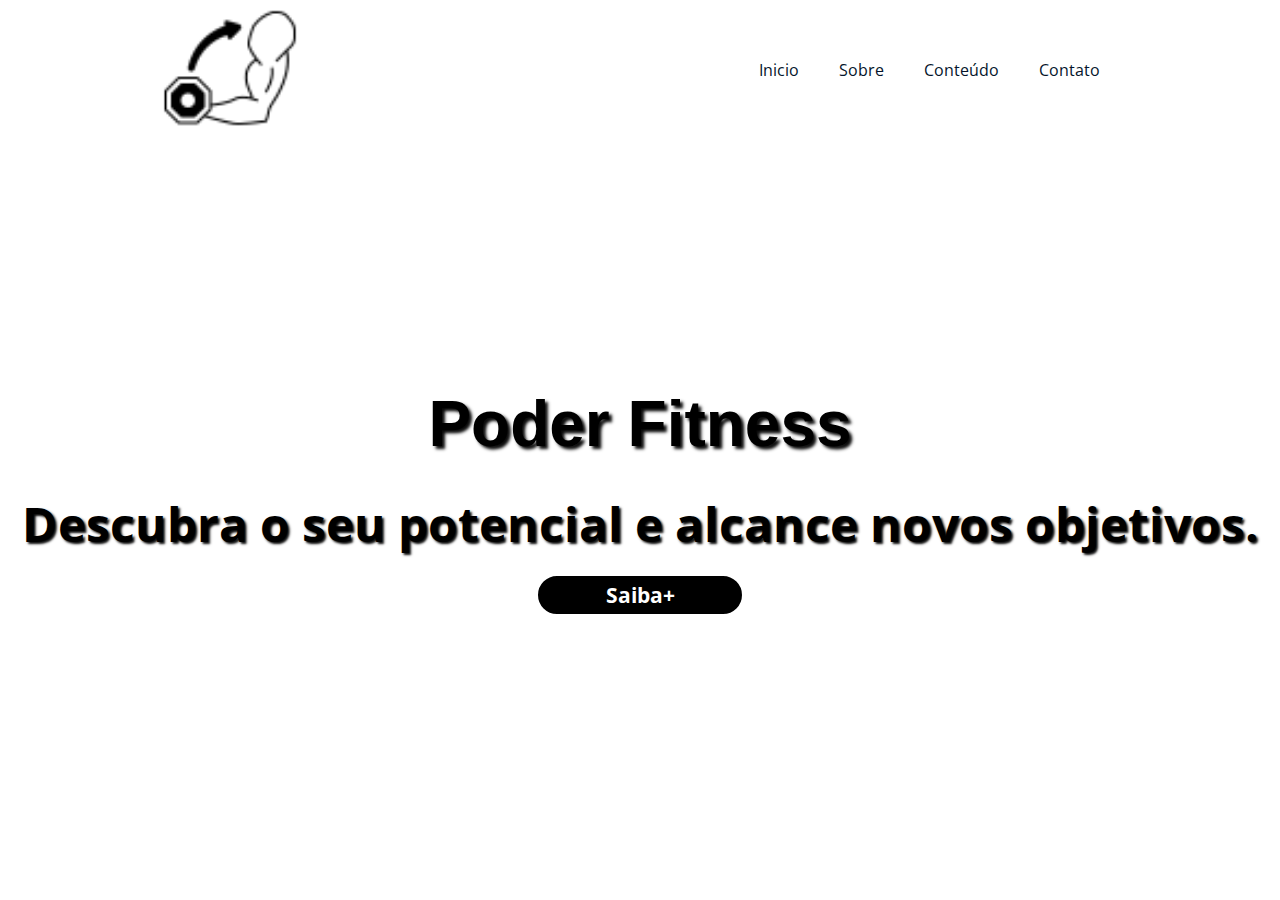
==== index.html @ a8da3cb6 "atividades" ====
<!DOCTYPE html>
<html lang="en">
<head>
    <meta charset="UTF-8">
    <meta name="viewport" content="width=device-width, initial-scale=1.0">
    <title>Conquiste Seus Objetivos: Academia para Todos</title>
    <meta name="description" content="TUtorial de html 5 e css3 criando um site que page moderno e responsivo">
    <link rel="shortcut icon" href="img/favicon.png" type="image/x-icon">
    <link rel="stylesheet" href="style.css">
</head>
<body>
    <!-- Cabeçalho -->
    <header class="container">
        <!-- Logotipo -->
        <div id="logo">
            <img src="img/logo9.png" alt="academia">
        </div>
        <!-- Menu -->
        <nav>
            <input type="checkbox" id="check">
            <label for="check">&#x268c;</label>
            <ul>
                <li><a href="#">Inicio</a></li>
                <li><a href="#">Sobre</a></li>
                <li><a href="#">Conteúdo</a></li>
                <li><a href="#">Contato</a></li>
            </ul>
        </nav>
    </header>

    <!--main-->
    <main>
        <h1>Poder Fitness</h1>
        <h2>Descubra o seu potencial e alcance novos objetivos.</h2>
        <a href="https://github.com/mmendoncamascarenha" class="botao">Saiba+</a>
    </main>
</body>
</html>
---- style.css ----
@charset "UTF-8";

/* Importação de font ( google fonts) */
@import url('https://fonts.googleapis.com/css2?family=Open+Sans:ital,wght@0,300..800;1,300..800&display=swap');

/* variáveis */
:root {
    --azul: #05152b;
    --branco: #fff;
    --bege: #F5DEB3;
    --preto:#000000;


}

/* CSS Reset (compatibilizar com todos navegadores */
* {
    margin: 0;
    padding: 0;
    border: 0;
}

/* Layout */
body {
    font-family: "Open Sans", serif;
    font-size: 1em;
    /* 1em = 100% ( tamanho padrão )*/
}

.container {

    margin: 0 auto;
    /* margem centralizada o bloco*/
    display: flex;
    justify-content: space-between;
    align-items: center;

}
.botao{
    text-decoration: none;
    color: #fff;
    font-size: 1.3em;
    font-weight: 700;
    background-color: #000000;
    width: 200px;
    padding: 3px 0px;
    border: 2px solid #000000;
    border-radius: 25px;
    align-self: center;
    margin-top: 20px;

}

/* Smartphone Portrait >>>>>>>>>>>>>>>>>>>>>>>>>>>>>>>>>>*/
/* Cabeçalho */
header {
    height: 80px;
    /*background-color: #D2B48C;*/
}

#logo img {
    width: 85px;
    height: 85px;
    margin: 0px 0px 0px 10px;
}

#check {
    display: none;
}

/* Efeito de deslizar o menu */
/*Se check estiver "ticado", criar um estilo para ul */
#check:checked~ul {
    right: 0px;
}

label {
    font-size: 3em;
    position: fixed;
    top: 5px;
    right: 15px;
    color: rgba(0, 0, 0, 0.6);
    /*  */
}

nav ul {
    height: 100vh;
    /* 100vh - 100% altura da tela */
    background-color: rgba(245, 245, 220 , 0.8);
    list-style: none;
    /*remover bullets */
    width: 72%;
    position: fixed;
    top: 80px;
    right: -80%;
    transition: all 0.4s;

}

nav ul li {
    padding: 15px 20px 15px 20px;
    border-bottom: 3px solid var(--branco);
    text-align: right;
}

nav ul li a {
    color: #8B4513;
    text-decoration: none;
    /*remover sublinado*/
}

/* Banner */
main {
    height: 80vh; /* ajuste da altura do banner */
    background: url(img/man.jpg);
    background-size: cover;
    background-position:center;
    display: flex;
    flex-direction: column;
    justify-content: center;
    text-align: center;
}
main h1, h2{
    color:#000000;
    text-shadow: #0a0a0a 0.05em 0.05em 0.05em; /* sombra */
}
main h1 {
    font-size: 3em;
    font-family:Verdana, Geneva, Tahoma, sans-serif
}
main h2{
    font-size: 1.5em;
    margin-top: 20px;
}


/*<<<<<<<<<<<<<<<<<<<<<<<<<<<<<<<<<<<<<<<<<<<<<<<<<<<<<<<<*/
/* Smartphone Landscape >>>>>>>>>>>>>>>>>>>>>>>>>>>>>>>>>>*/
@media (min-width: 576px) {

    /* Cabeçalho */
    #logo img {
        margin: 50px 0px 55px 0px;
    }

    .container {
        max-width: 540px;
        background-color: transparent;
    }

    nav ul {
        top: 130px;
        width: 50%;
        right: -50%;
    }
}

/*<<<<<<<<<<<<<<<<<<<<<<<<<<<<<<<<<<<<<<<<<<<<<<<<<<<<<<<<*/
/* Tablet Portrait >>>>>>>>>>>>>>>>>>>>>>>>>>>>>>>>>>>>>>>*/
@media (min-width: 768px) {

    /* cABEÇALHO*/
    .container {
        max-width: 720px;
       /* background-color: #D2B48C; */
    }

    header {
        height: 130px;
    }

    #logo img {
        width: 140px;
        height: 140px;
        margin: 0px 0px;
    }

    nav ul {
        top: 130px;
        width: 50%;
        right: -50%;
    }
/*Banner*/

main h1 {
    font-size: 4.0em;
}

main h2{
    font-size: 3.0em;
    margin-top: 30px;
}

}
/*<<<<<<<<<<<<<<<<<<<<<<<<<<<<<<<<<<<<<<<<<<<<<<<<<<<<<<<<*/
/* Tablet Landscape >>>>>>>>>>>>>>>>>>>>>>>>>>>>>>>>>>>>>>*/
@media (min-width: 992px) {

    /* cabeçalho */
    .container {
        max-width: 960px;
        /*background-color: #D2B48C;*/
    }

    #logo img {
        width: 140px;
        height: 140px;
    }

    nav ul {
        top: 130px;
        width: 50%;
        right: -50%;
    }
}

/*<<<<<<<<<<<<<<<<<<<<<<<<<<<<<<<<<<<<<<<<<<<<<<<<<<<<<<<<*/
/* PCs / Notebooks >>>>>>>>>>>>>>>>>>>>>>>>>>>>>>>>>>>>>>>*/
@media (min-width: 1200px) {
    .container {
        max-width: 1240;
        /*background-color: #f50505;*/
    }

    /* Cabeçalho */
    header {
        height: 140px;
    }

    #logo img {
        width: 140px;
        height: 140px;
        margin: 0px 0px;
    }

    /* Tranformação do menu */
    label {
        display: none;
    }

    nav ul {
        width: 100%;
        height: auto;
        position: static;
        background-color: transparent;
        /*remover a cor do background */
    }

    nav ul li {
        float: left;
        border: 0;
    }

    nav ul li a {
        color: var(--azul);
    }

    nav ul li a:hover {
        color: #000000;
    }

}


/*<<<<<<<<<<<<<<<<<<<<<<<<<<<<<<<<<<<<<<<<<<<<<<<<<<<<<<<<*/
/* Telas FullHd / 4k / smarTv >>>>>>>>>>>>>>>>>>>>>>>>>>>>*/
@media (min-width: 1400px) {
    .container {
        max-width: 1360;
        /*background-color:#D2B48C;*/
    }

    #logo img {
        width: 160px;
        height: 140px;
    }
}

/*<<<<<<<<<<<<<<<<<<<<<<<<<<<<<<<<<<<<<<<<<<<<<<<<<<<<<<<<*/
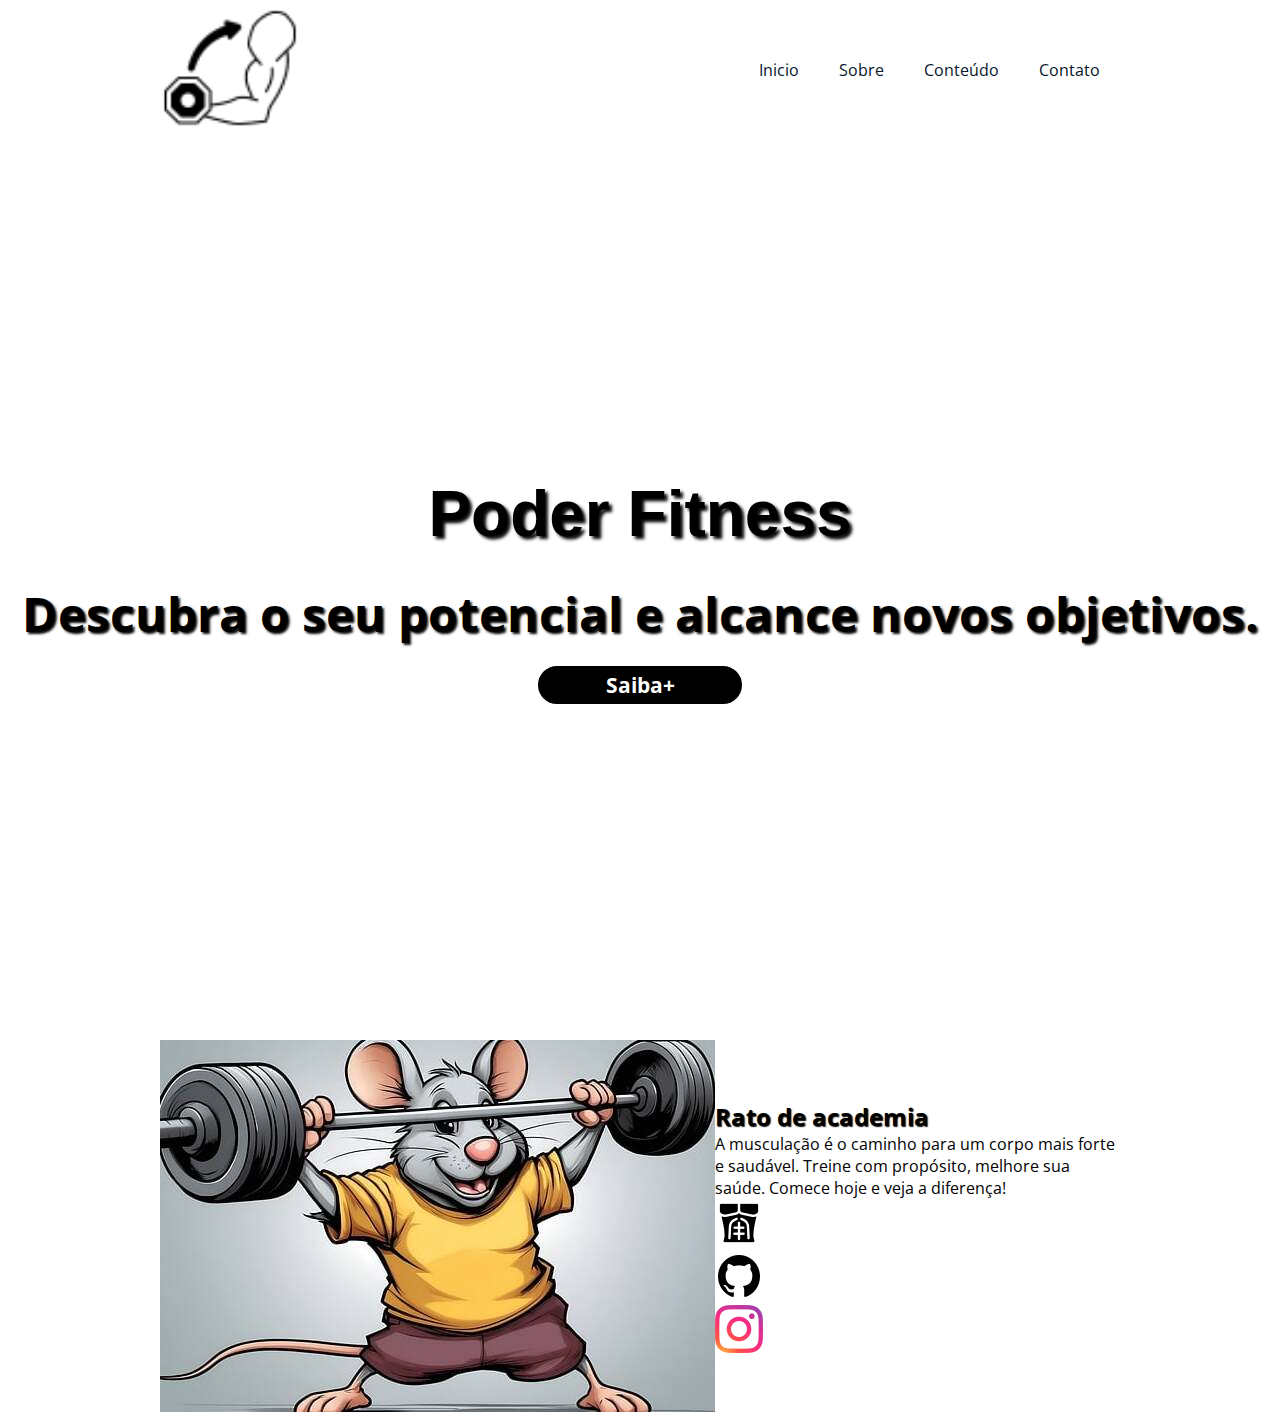
==== commit fefc1a38: "atividades do heading" ====
--- a/index.html
+++ b/index.html
@@ -1,13 +1,15 @@
 <!DOCTYPE html>
 <html lang="en">
+
 <head>
     <meta charset="UTF-8">
     <meta name="viewport" content="width=device-width, initial-scale=1.0">
     <title>Conquiste Seus Objetivos: Academia para Todos</title>
     <meta name="description" content="TUtorial de html 5 e css3 criando um site que page moderno e responsivo">
-    <link rel="shortcut icon" href="img/favicon.png" type="image/x-icon">
+    <link rel="shortcut icon" href="img/anilha.png" type="image/x-icon">
     <link rel="stylesheet" href="style.css">
 </head>
+
 <body>
     <!-- Cabeçalho -->
     <header class="container">
@@ -34,5 +36,34 @@
         <h2>Descubra o seu potencial e alcance novos objetivos.</h2>
         <a href="https://github.com/mmendoncamascarenha" class="botao">Saiba+</a>
     </main>
+
+    <!-- Seção de destaque -->
+    <section id="destaque">
+        <div class="container">
+            <!-- Imagem de destaque-->
+            <div class="ImagemDestaque">
+                <img src="img/mouseofgym2.jpg" alt="Rato de academia">
+
+            </div>
+
+            <!--Texto de Destaque -->
+            <div class="textoDestaque">
+                <h2>Rato de academia</h2>
+                <p>A musculação é o caminho para um corpo mais forte e saudável. Treine com propósito, melhore sua saúde. Comece hoje e veja a diferença!</p>
+                <div class="topicos">
+                    <img src="img/logoabdoman.png" alt="treine para ter tanquinho">
+                </div>
+                <div class="topicos">
+                    <img src="img/githublogo.png" alt="github">
+                </div>
+                <div class="topicos">
+                    <img src="img/instalogo.png" alt="Instragado">
+                </div>
+
+            </div>
+
+        </div>
+    </section>
 </body>
+
 </html>--- a/style.css
+++ b/style.css
@@ -8,7 +8,7 @@
     --azul: #05152b;
     --branco: #fff;
     --bege: #F5DEB3;
-    --preto:#000000;
+    --preto: #000000;
 
 
 }
@@ -20,7 +20,7 @@
     border: 0;
 }
 
-/* Layout */
+/************************************************* Layout******************************************/
 body {
     font-family: "Open Sans", serif;
     font-size: 1em;
@@ -36,7 +36,8 @@
     align-items: center;
 
 }
-.botao{
+
+.botao {
     text-decoration: none;
     color: #fff;
     font-size: 1.3em;
@@ -51,8 +52,15 @@
 
 }
 
-/* Smartphone Portrait >>>>>>>>>>>>>>>>>>>>>>>>>>>>>>>>>>*/
-/* Cabeçalho */
+/********************************************fim layout >>>>>>>>>>>>>>>>>>>>>>>>>>>>>>>>>>>>>>>>>>>>>>>>>>>>>>>>*/
+
+
+
+/************************************************ Smartphone Portrait >>>>>>>>>>>>>>>>>>>>>>>>>>>>>>>>>>>>>>>>>>>>*/
+
+
+
+/******************************************************* Cabeçalho *****************************************/
 header {
     height: 80px;
     /*background-color: #D2B48C;*/
@@ -61,7 +69,7 @@
 #logo img {
     width: 85px;
     height: 85px;
-    margin: 0px 0px 0px 10px;
+    margin: 10px 0px 0px 10px;
 }
 
 #check {
@@ -86,7 +94,7 @@
 nav ul {
     height: 100vh;
     /* 100vh - 100% altura da tela */
-    background-color: rgba(245, 245, 220 , 0.8);
+    background-color: rgba(0, 0, 0, 0.8);
     list-style: none;
     /*remover bullets */
     width: 72%;
@@ -104,48 +112,86 @@
 }
 
 nav ul li a {
-    color: #8B4513;
+    color: #fff;
     text-decoration: none;
     /*remover sublinado*/
 }
 
-/* Banner */
+/************************************************** Banner ***************************************************/
 main {
-    height: 80vh; /* ajuste da altura do banner */
-    background: url(img/man.jpg);
+    height: 100vh;
+    /* ajuste da altura do banner */
+    background: url(img/mano.jpg);
     background-size: cover;
-    background-position:center;
+    background-position: center;
     display: flex;
     flex-direction: column;
     justify-content: center;
     text-align: center;
 }
-main h1, h2{
-    color:#000000;
-    text-shadow: #0a0a0a 0.05em 0.05em 0.05em; /* sombra */
-}
+
+main h1,
+h2 {
+    color: #000000;
+    text-shadow: #0a0a0a 0.05em 0.05em 0.05em;
+    /* sombra */
+}
+
 main h1 {
     font-size: 3em;
-    font-family:Verdana, Geneva, Tahoma, sans-serif
-}
-main h2{
-    font-size: 1.5em;
+    font-family: Verdana, Geneva, Tahoma, sans-serif
+}
+
+main h2 {
+    font-size: 2em;
     margin-top: 20px;
 }
 
 
-/*<<<<<<<<<<<<<<<<<<<<<<<<<<<<<<<<<<<<<<<<<<<<<<<<<<<<<<<<*/
-/* Smartphone Landscape >>>>>>>>>>>>>>>>>>>>>>>>>>>>>>>>>>*/
+/*>>>>>>>>>>>>>>>>>>>>>>>>>> 
+>>>>>>>>>>>>>>>>>>>>>>>>Fim do Portrait<<<<<<<<<<<<<<<<<<<<<<<<<<<<<<<<<<<*/
+
+
+
+/************************************************* Smartphone Landscape ***********************************/
 @media (min-width: 576px) {
-
+    .container {
+        max-width: 650px;
+        background-color: transparent;
+    }
     /* Cabeçalho */
     #logo img {
-        margin: 50px 0px 55px 0px;
-    }
-
-    .container {
-        max-width: 540px;
-        background-color: transparent;
+        margin: 70px 170px 55px 0px;
+    }
+
+    nav ul {
+        top: 80px;
+        width: 40%;
+        right: -50%;
+    }
+}
+
+/*************************************************Fim Landscape******************************************/
+
+
+
+/****************************************** Tablet Portrait **********************************************/
+@media (min-width: 768px) {
+
+    /* CABEÇALHO*/
+    .container {
+        max-width: 720px;
+        /* background-color: #D2B48C; */
+    }
+
+    header {
+        height: 130px;
+    }
+
+    #logo img {
+        width: 140px;
+        height: 140px;
+        margin: 0px 0px;
     }
 
     nav ul {
@@ -153,26 +199,35 @@
         width: 50%;
         right: -50%;
     }
-}
-
-/*<<<<<<<<<<<<<<<<<<<<<<<<<<<<<<<<<<<<<<<<<<<<<<<<<<<<<<<<*/
-/* Tablet Portrait >>>>>>>>>>>>>>>>>>>>>>>>>>>>>>>>>>>>>>>*/
-@media (min-width: 768px) {
-
-    /* cABEÇALHO*/
-    .container {
-        max-width: 720px;
-       /* background-color: #D2B48C; */
-    }
-
-    header {
-        height: 130px;
+
+    /**************************************************Banner*****************************************************/
+
+    main h1 {
+        font-size: 4.0em;
+    }
+
+    main h2 {
+        font-size: 3.0em;
+        margin-top: 30px;
+    }
+
+}
+
+/********************************************Fim do tablet portrait*************************************************/
+
+
+/********************************************** Tablet Landscape ********************************************/
+@media (min-width: 992px) {
+
+    /* cabeçalho */
+    .container {
+        max-width: 960px;
+        /*background-color: #D2B48C;*/
     }
 
     #logo img {
         width: 140px;
         height: 140px;
-        margin: 0px 0px;
     }
 
     nav ul {
@@ -180,46 +235,17 @@
         width: 50%;
         right: -50%;
     }
-/*Banner*/
-
-main h1 {
-    font-size: 4.0em;
-}
-
-main h2{
-    font-size: 3.0em;
-    margin-top: 30px;
-}
-
-}
-/*<<<<<<<<<<<<<<<<<<<<<<<<<<<<<<<<<<<<<<<<<<<<<<<<<<<<<<<<*/
-/* Tablet Landscape >>>>>>>>>>>>>>>>>>>>>>>>>>>>>>>>>>>>>>*/
-@media (min-width: 992px) {
-
-    /* cabeçalho */
-    .container {
-        max-width: 960px;
-        /*background-color: #D2B48C;*/
-    }
-
-    #logo img {
-        width: 140px;
-        height: 140px;
-    }
-
-    nav ul {
-        top: 130px;
-        width: 50%;
-        right: -50%;
-    }
-}
-
-/*<<<<<<<<<<<<<<<<<<<<<<<<<<<<<<<<<<<<<<<<<<<<<<<<<<<<<<<<*/
-/* PCs / Notebooks >>>>>>>>>>>>>>>>>>>>>>>>>>>>>>>>>>>>>>>*/
+}
+
+/*********************************************Fim do tablet landscape*****************************************/
+
+
+
+/*<<<<<<<<<<<<<<<<<<<<<<<<<<<<<<<<<<<<<<<<<<<<<<<< PCs / Notebooks >>>>>>>>>>>>>>>>>>>>>>>>>>>>>>>>>>>>>>>*/
 @media (min-width: 1200px) {
     .container {
         max-width: 1240;
-        /*background-color: #f50505;*/
+        /*background-color: #f50505; cor do cabeçalho do computador*/
     }
 
     /* Cabeçalho */
@@ -262,8 +288,11 @@
 }
 
 
-/*<<<<<<<<<<<<<<<<<<<<<<<<<<<<<<<<<<<<<<<<<<<<<<<<<<<<<<<<*/
-/* Telas FullHd / 4k / smarTv >>>>>>>>>>>>>>>>>>>>>>>>>>>>*/
+/************************************************Fim do PCs/ Notebook******************************************/
+
+
+
+/********************************************* Telas FullHd / 4k / smarTv ************************************/
 @media (min-width: 1400px) {
     .container {
         max-width: 1360;
@@ -276,4 +305,4 @@
     }
 }
 
-/*<<<<<<<<<<<<<<<<<<<<<<<<<<<<<<<<<<<<<<<<<<<<<<<<<<<<<<<<*/+/***********************************************Fim das telas fullhd******************************************/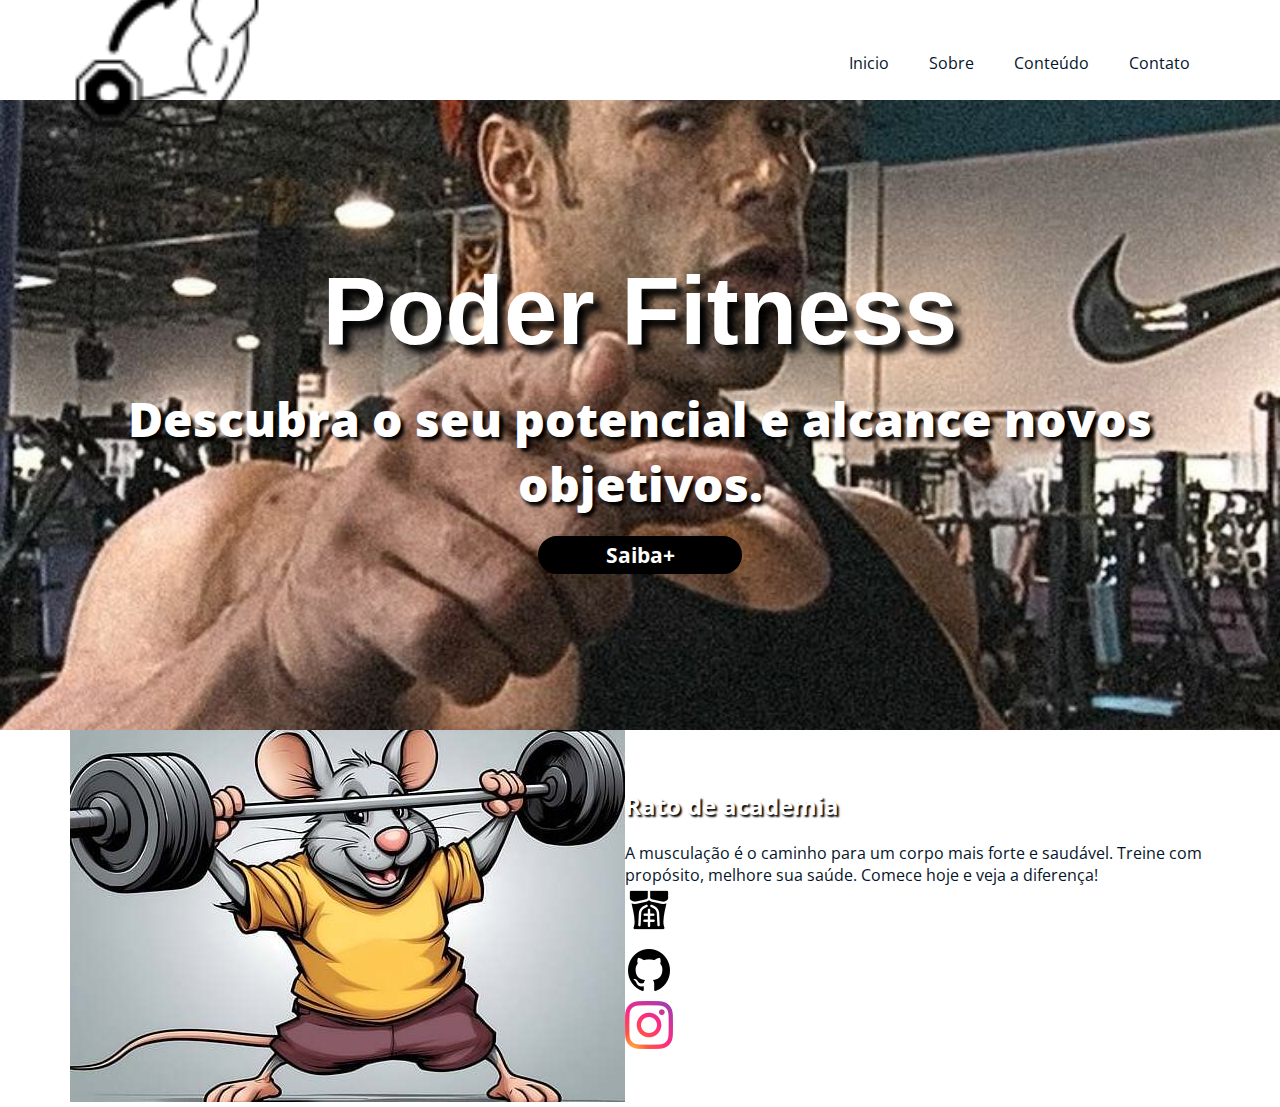
==== commit 865bb977: "atividades do site" ====
--- a/index.html
+++ b/index.html
@@ -38,19 +38,19 @@
     </main>
 
     <!-- Seção de destaque -->
-    <section id="destaque">
+    <section id="Destaque">
         <div class="container">
             <!-- Imagem de destaque-->
-            <div class="ImagemDestaque">
+            <div id="ImagemDestaque">
                 <img src="img/mouseofgym2.jpg" alt="Rato de academia">
-
+                
             </div>
 
             <!--Texto de Destaque -->
-            <div class="textoDestaque">
+            <div id="textoDestaque">
                 <h2>Rato de academia</h2>
                 <p>A musculação é o caminho para um corpo mais forte e saudável. Treine com propósito, melhore sua saúde. Comece hoje e veja a diferença!</p>
-                <div class="topicos">
+                <div id="topicos">
                     <img src="img/logoabdoman.png" alt="treine para ter tanquinho">
                 </div>
                 <div class="topicos">
--- a/style.css
+++ b/style.css
@@ -25,6 +25,7 @@
     font-family: "Open Sans", serif;
     font-size: 1em;
     /* 1em = 100% ( tamanho padrão )*/
+    background-color: var(--background);
 }
 
 .container {
@@ -63,13 +64,13 @@
 /******************************************************* Cabeçalho *****************************************/
 header {
     height: 80px;
-    /*background-color: #D2B48C;*/
+    /*background-color: 	#D2B48C;*/
 }
 
 #logo img {
     width: 85px;
     height: 85px;
-    margin: 10px 0px 0px 10px;
+    
 }
 
 #check {
@@ -79,7 +80,7 @@
 /* Efeito de deslizar o menu */
 /*Se check estiver "ticado", criar um estilo para ul */
 #check:checked~ul {
-    right: 0px;
+    right: 0;
 }
 
 label {
@@ -87,20 +88,21 @@
     position: fixed;
     top: 5px;
     right: 15px;
-    color: rgba(0, 0, 0, 0.6);
+    color: rgba(0, 0, 0, 0.8);
     /*  */
 }
 
 nav ul {
-    height: 100vh;
+    list-style: none;
     /* 100vh - 100% altura da tela */
     background-color: rgba(0, 0, 0, 0.8);
-    list-style: none;
+     height: 100vh;
     /*remover bullets */
-    width: 72%;
+
     position: fixed;
     top: 80px;
     right: -80%;
+    width: 72%;
     transition: all 0.4s;
 
 }
@@ -121,7 +123,7 @@
 main {
     height: 100vh;
     /* ajuste da altura do banner */
-    background: url(img/mano.jpg);
+    background: url(img/semcoroa.jpg);
     background-size: cover;
     background-position: center;
     display: flex;
@@ -130,146 +132,195 @@
     text-align: center;
 }
 
-main h1,
-h2 {
-    color: #000000;
-    text-shadow: #0a0a0a 0.05em 0.05em 0.05em;
+main h1,h2 {
+    text-shadow: #000 0.08em 0.08em 0.08em;
     /* sombra */
 }
 
 main h1 {
+    color: var(--branco);
+    font-family: Verdana, Geneva, Tahoma, sans-serif;
     font-size: 3em;
-    font-family: Verdana, Geneva, Tahoma, sans-serif
+
 }
 
 main h2 {
+    color: var(--branco);
     font-size: 2em;
     margin-top: 20px;
-}
-
-
-/*>>>>>>>>>>>>>>>>>>>>>>>>>> 
->>>>>>>>>>>>>>>>>>>>>>>>Fim do Portrait<<<<<<<<<<<<<<<<<<<<<<<<<<<<<<<<<<<*/
-
-
-
-/************************************************* Smartphone Landscape ***********************************/
+    font-weight: 800;
+}
+
+
+/*>>>>>>>>>>>>>>>>>>>>>>>>>> >>>>>>>>>>>>>>>>>>>>>>>>Fim do Portrait<<<<<<<<<<<<<<<<<<<<<<<<<<<<<<<<<<<*/
+/********************************************destaque***********************************************/
+/**********************destaque***********************************************************/
+#destaque {
+    background: url(img/back1.jpg);
+    background: size;
+    background-position: center;
+    /*espaçamento interno para nao encostar na borda da tela do dispositivo*/
+    padding: 50px 15px;
+}
+/* Atenção Organizado o container após o destaque o estilo é aplicado apenas ao container da seção de destaque */
+#destaque .container{
+    flex-direction: column;
+    align-items: center;
+}
+/*#imagemDestaque{
+    display: none;
+}*/
+#imagemDestaque img{
+    width: 200px;
+    height: 200px;
+    /*arrendondar uma imagem quadrada */
+    border-radius: 50%;
+}
+#textoDestaque{
+    color: var(--branco);
+}
+#textoDestaque h2{
+    margin-bottom:20px ;
+}
+/* Atenção !!! detalhe do sinal ">" é referente ao elemento imediato*/
+#textoDestaque>p{
+    color: var(--azul);
+} 
+.topicos{
+    display: flex;
+    align-items: center;
+    margin-top: 7px;
+}
+
+.topicos img{
+    margin-right: 5px;
+}
+
+.topicos p{
+    font-weight: 600;
+}
+
+/* Smartphone Landscape >>>>>>>>>>>>>>>>>>>>>>>>>>>>*/
 @media (min-width: 576px) {
-    .container {
-        max-width: 650px;
-        background-color: transparent;
-    }
-    /* Cabeçalho */
+
+    /****** Layout ******/
+    .container {
+        max-width: 540px;
+        /* background-color: #ffff00;*/
+    }
+
+    /****** Cabeçalho ******/
+    nav ul {
+        right: -25%;
+        width: 25%;
+    }
+
+    /****** Banner ******/
+    main {
+        height: 100vh;
+    }
+
+    main h1 {
+        font-size: 3em;
+    }
+}
+
+    /******************destaque*************************************************************/
+    #destaque .container{
+        flex-direction: row;
+    }
+    #imagemDestaque{
+        margin-right: 50px;
+    }
+    #imagemDestaque img{
+        width: 256px;
+        height: 256px;
+    }
+
+
+/* Fim | Smartphone Landscape >>>>>>>>>>>>>>>>>>>>>>*/
+
+
+/* Tablet Portrait >>>>>>>>>>>>>>>>>>>>>>>>>>>>>>>>>*/
+@media (min-width: 768px) {
+
+    /******* Layout ******/
+    .container {
+        max-width: 720px;
+        /* background-color: #00ff00; */
+    }
+
+    /****** Banner ******/
+    main {
+        height: 80vh;
+    }
+
+    main h1 {
+        font-size: 4em;
+    }
+}
+/****************************destaque***************************************************************/
+#imagemDestaque img{
+    width: 400px;
+    height: 400px;
+}
+    
+
+
+/* Fim | Tablet Portrait >>>>>>>>>>>>>>>>>>>>>>>>>>>*/
+
+
+/* Tablet Landscape >>>>>>>>>>>>>>>>>>>>>>>>>>>>>>>>*/
+@media (min-width: 992px) {
+
+    /****** Layout ******/
+    .container {
+        max-width: 960px;
+        /* background-color: #ffa500; */
+    }
+
+    /****** Banner ******/
+    main {
+        height: 70vh;
+    }
+   
+}
+
+
+/* Fim | Tablet Landscape >>>>>>>>>>>>>>>>>>>>>>>>>>*/
+
+
+/* PCs / Notebooks >>>>>>>>>>>>>>>>>>>>>>>>>>>>>>>>>*/
+@media (min-width: 1200px) {
+
+    /****** Layout ******/
+    .container {
+        max-width: 1140px;
+        /* background-color: #ff009d; */
+    }
+
+    /****** Cabeçalho ******/
+    header {
+        height: 100px;
+    }
+
     #logo img {
-        margin: 70px 170px 55px 0px;
-    }
-
-    nav ul {
-        top: 80px;
-        width: 40%;
-        right: -50%;
-    }
-}
-
-/*************************************************Fim Landscape******************************************/
-
-
-
-/****************************************** Tablet Portrait **********************************************/
-@media (min-width: 768px) {
-
-    /* CABEÇALHO*/
-    .container {
-        max-width: 720px;
-        /* background-color: #D2B48C; */
-    }
-
-    header {
-        height: 130px;
-    }
-
-    #logo img {
-        width: 140px;
-        height: 140px;
-        margin: 0px 0px;
-    }
-
-    nav ul {
-        top: 130px;
-        width: 50%;
-        right: -50%;
-    }
-
-    /**************************************************Banner*****************************************************/
-
-    main h1 {
-        font-size: 4.0em;
-    }
-
-    main h2 {
-        font-size: 3.0em;
-        margin-top: 30px;
-    }
-
-}
-
-/********************************************Fim do tablet portrait*************************************************/
-
-
-/********************************************** Tablet Landscape ********************************************/
-@media (min-width: 992px) {
-
-    /* cabeçalho */
-    .container {
-        max-width: 960px;
-        /*background-color: #D2B48C;*/
-    }
-
-    #logo img {
-        width: 140px;
-        height: 140px;
-    }
-
-    nav ul {
-        top: 130px;
-        width: 50%;
-        right: -50%;
-    }
-}
-
-/*********************************************Fim do tablet landscape*****************************************/
-
-
-
-/*<<<<<<<<<<<<<<<<<<<<<<<<<<<<<<<<<<<<<<<<<<<<<<<< PCs / Notebooks >>>>>>>>>>>>>>>>>>>>>>>>>>>>>>>>>>>>>>>*/
-@media (min-width: 1200px) {
-    .container {
-        max-width: 1240;
-        /*background-color: #f50505; cor do cabeçalho do computador*/
-    }
-
-    /* Cabeçalho */
-    header {
-        height: 140px;
-    }
-
-    #logo img {
-        width: 140px;
-        height: 140px;
-        margin: 0px 0px;
-    }
-
-    /* Tranformação do menu */
+        width: 194px;
+        height: 194px;
+    }
+
+    /* Transformação do menu */
     label {
         display: none;
     }
 
     nav ul {
+        margin-top: 25px;
         width: 100%;
         height: auto;
         position: static;
+        /* remover a cor do background */
         background-color: transparent;
-        /*remover a cor do background */
     }
 
     nav ul li {
@@ -282,27 +333,49 @@
     }
 
     nav ul li a:hover {
-        color: #000000;
-    }
-
-}
-
-
-/************************************************Fim do PCs/ Notebook******************************************/
-
-
-
-/********************************************* Telas FullHd / 4k / smarTv ************************************/
+        color: var(--amarelo);
+    }
+
+    /****** Banner ******/
+    main h1 {
+        font-size: 6em;
+    }
+
+    main h2 {
+        font-size: 3em;
+    }
+     /********************************destaque************************/
+     #destaque {
+        /* o codigo a baico fixa o banner */
+        background-attachment: fixed;
+    }
+}
+
+/* Fim | PCs / Notebooks >>>>>>>>>>>>>>>>>>>>>>>>>>>*/
+
+
+/* Telas Grandes (FullHD / 4K / SmartTV) >>>>>>>>>>>*/
 @media (min-width: 1400px) {
-    .container {
-        max-width: 1360;
-        /*background-color:#D2B48C;*/
-    }
-
-    #logo img {
-        width: 160px;
-        height: 140px;
-    }
-}
-
-/***********************************************Fim das telas fullhd******************************************/+
+    /****** Layout ******/
+    .container {
+        max-width: 1440px;
+        /*background-color: #7d5b8c; 
+    }
+
+    /****** Banner ******/
+    main {
+        height: 100vh;
+    }
+
+    main h1 {
+        font-size: 6.5em;
+    }
+
+    main h2 {
+        font-size: 4em;
+    }
+}
+}
+
+/* Fim | Telas Grandes (FullHD / 4K / SmartTV) >>>>>*/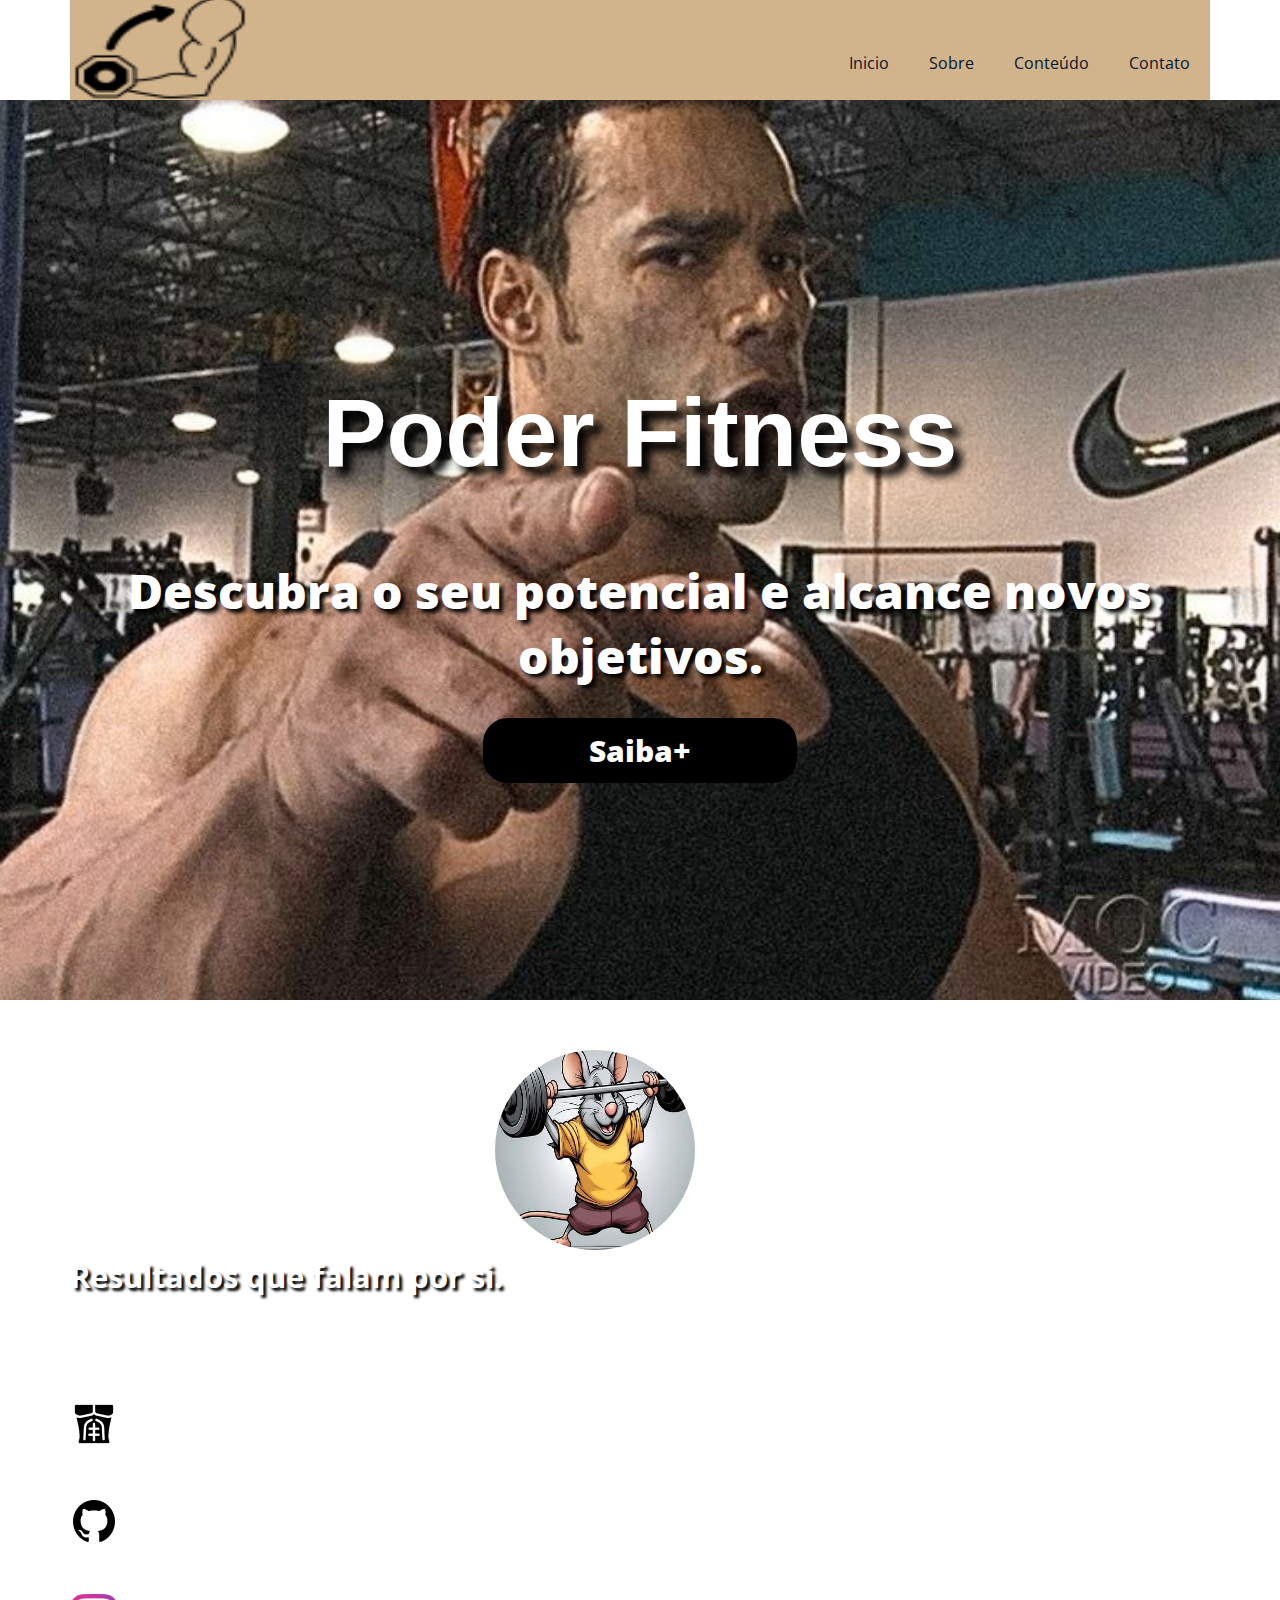
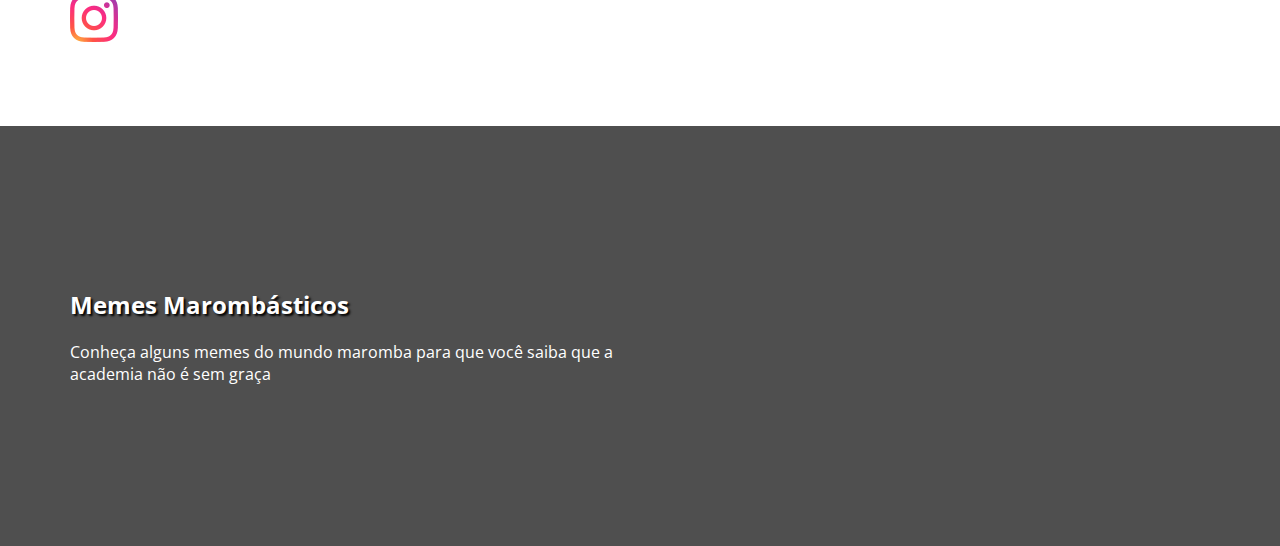
==== commit a5a74905: "atividades do site" ====
--- a/index.html
+++ b/index.html
@@ -36,32 +36,41 @@
         <h2>Descubra o seu potencial e alcance novos objetivos.</h2>
         <a href="https://github.com/mmendoncamascarenha" class="botao">Saiba+</a>
     </main>
-
-    <!-- Seção de destaque -->
-    <section id="Destaque">
+    <!--Destaque-->
+    <section id="destaque">
         <div class="container">
-            <!-- Imagem de destaque-->
-            <div id="ImagemDestaque">
+            <div id="imagemdestaque">
                 <img src="img/mouseofgym2.jpg" alt="Rato de academia">
-                
             </div>
-
-            <!--Texto de Destaque -->
-            <div id="textoDestaque">
-                <h2>Rato de academia</h2>
-                <p>A musculação é o caminho para um corpo mais forte e saudável. Treine com propósito, melhore sua saúde. Comece hoje e veja a diferença!</p>
-                <div id="topicos">
-                    <img src="img/logoabdoman.png" alt="treine para ter tanquinho">
+            <div id="textodestaque">
+                <h2>Resultados que falam por si.</h2>
+                <p>Transforme suor em resultados.A transformação começa no momento em que você decide tentar.</p>
+                <div class="topicos">
+                    <img src="img/logoabdoman.png" alt="Trincado">
+                    <p>Trincado</p>
                 </div>
                 <div class="topicos">
-                    <img src="img/githublogo.png" alt="github">
+                    <img src="img/githublogo.png" alt="GitHub">
+                    <p>GitHub</p>
                 </div>
                 <div class="topicos">
-                    <img src="img/instalogo.png" alt="Instragado">
+                    <img src="img/instalogo.png" alt="Instagrado">
+                    <p>Segue nois</p>
                 </div>
-
             </div>
-
+        </div>
+    </section>
+    <!--Sobre-->
+    <section id="sobre">
+        <div class="container">
+            <div id="institucional">
+                <h2>Memes Marombásticos</h2>
+                <p>Conheça alguns memes do mundo maromba para que você saiba que a academia não é sem graça                
+                </p>
+            </div>
+            <div id="video">
+                <iframe width="560" height="315" src="https://www.youtube.com/embed/xdHnJITxWY4?si=T-up6SNFZgvvO55Z" title="YouTube video player"  allow="accelerometer; autoplay; clipboard-write; encrypted-media; gyroscope; picture-in-picture; web-share" referrerpolicy="strict-origin-when-cross-origin" allowfullscreen></iframe>
+            </div>
         </div>
     </section>
 </body>
--- a/style.css
+++ b/style.css
@@ -9,7 +9,9 @@
     --branco: #fff;
     --bege: #F5DEB3;
     --preto: #000000;
-
+    --vermelho: #FF0000;
+    --cinza: #808080;
+    --cinzaescuro: #4F4F4F;
 
 }
 
@@ -63,14 +65,14 @@
 
 /******************************************************* Cabeçalho *****************************************/
 header {
-    height: 80px;
-    /*background-color: 	#D2B48C;*/
+    height: 67px;
+    background-color: #D2B48C;
 }
 
 #logo img {
     width: 85px;
     height: 85px;
-    
+
 }
 
 #check {
@@ -88,7 +90,7 @@
     position: fixed;
     top: 5px;
     right: 15px;
-    color: rgba(0, 0, 0, 0.8);
+    color: rgba(252, 255, 253, 0.8);
     /*  */
 }
 
@@ -96,12 +98,12 @@
     list-style: none;
     /* 100vh - 100% altura da tela */
     background-color: rgba(0, 0, 0, 0.8);
-     height: 100vh;
+    height: 100vh;
     /*remover bullets */
 
     position: fixed;
-    top: 80px;
-    right: -80%;
+    top: 68px;
+    right: -90%;
     width: 72%;
     transition: all 0.4s;
 
@@ -132,8 +134,9 @@
     text-align: center;
 }
 
-main h1,h2 {
-    text-shadow: #000 0.08em 0.08em 0.08em;
+main h1,
+h2 {
+    text-shadow: #000 0.09em 0.09em 0.09em;
     /* sombra */
 }
 
@@ -141,78 +144,114 @@
     color: var(--branco);
     font-family: Verdana, Geneva, Tahoma, sans-serif;
     font-size: 3em;
+    margin-top: 60px;
 
 }
 
 main h2 {
     color: var(--branco);
     font-size: 2em;
-    margin-top: 20px;
-    font-weight: 800;
+    margin-top: 10px;
+    font-weight: 900;
 }
 
 
 /*>>>>>>>>>>>>>>>>>>>>>>>>>> >>>>>>>>>>>>>>>>>>>>>>>>Fim do Portrait<<<<<<<<<<<<<<<<<<<<<<<<<<<<<<<<<<<*/
-/********************************************destaque***********************************************/
-/**********************destaque***********************************************************/
+/************************************************DESTAQUE**************************************************/
 #destaque {
-    background: url(img/back1.jpg);
+    background: url(img/backgrounf5.jpg);
     background: size;
     background-position: center;
     /*espaçamento interno para nao encostar na borda da tela do dispositivo*/
     padding: 50px 15px;
 }
+
 /* Atenção Organizado o container após o destaque o estilo é aplicado apenas ao container da seção de destaque */
-#destaque .container{
+#destaque .container {
     flex-direction: column;
     align-items: center;
 }
+
 /*#imagemDestaque{
-    display: none;
+    display: center;
+    align-items: center;
 }*/
-#imagemDestaque img{
+#imagemdestaque img {
     width: 200px;
     height: 200px;
-    /*arrendondar uma imagem quadrada */
+    /*arrendondar uma imagem quadrada*/
     border-radius: 50%;
 }
-#textoDestaque{
+
+#textodestaque {
     color: var(--branco);
 }
-#textoDestaque h2{
-    margin-bottom:20px ;
-}
+
+#textodestaque h2 {
+    margin-bottom: 20px;
+}
+
 /* Atenção !!! detalhe do sinal ">" é referente ao elemento imediato*/
-#textoDestaque>p{
-    color: var(--azul);
-} 
-.topicos{
-    display: flex;
+#textodestaque>p {
+    color: var(--branco);
+    font-weight: 700;
+}
+
+.topicos {
+    display: column;
     align-items: center;
-    margin-top: 7px;
-}
-
-.topicos img{
+    margin-top: 15px;
+}
+
+.topicos img {
     margin-right: 5px;
 }
 
-.topicos p{
-    font-weight: 600;
-}
-
-/* Smartphone Landscape >>>>>>>>>>>>>>>>>>>>>>>>>>>>*/
+.topicos p {
+    font-weight: 700;
+}
+
+/*************************************sobre*************************/
+#sobre .container {
+    flex-direction: column;
+}
+
+#sobre {
+    padding: 50px 15px;
+}
+
+#sobre h2,
+p {
+    color: var(--branco);
+}
+
+#sobre h2 {
+    margin-bottom: 20px;
+}
+
+#video iframe {
+    width: 340px;
+    height: 191px;
+    margin-top: 20px;
+}
+
+#sobre {
+    background-color: #4F4F4F;
+}
+
+/* >>>>>>>>>>>>>>>>>>>>>>>>>>>>>>>>>>>>>>>>>>Smartphone Landscape >>>>>>>>>>>>>>>>>>>>>>>>>>>>>>>>>>>>>>>>>>*/
 @media (min-width: 576px) {
 
     /****** Layout ******/
     .container {
-        max-width: 540px;
+        max-width: 667px;
         /* background-color: #ffff00;*/
     }
 
     /****** Cabeçalho ******/
     nav ul {
-        right: -25%;
-        width: 25%;
+        right: -50%;
+        width: 50%;
     }
 
     /****** Banner ******/
@@ -221,21 +260,31 @@
     }
 
     main h1 {
-        font-size: 3em;
-    }
-}
+        font-size: 4em;
+    }
 
     /******************destaque*************************************************************/
-    #destaque .container{
-        flex-direction: row;
-    }
-    #imagemDestaque{
-        margin-right: 50px;
-    }
-    #imagemDestaque img{
+    #destaque .container {
+        flex-direction: column;
+    }
+
+    #imagemdestaque {
+        margin-right: 90px;
+    }
+
+    #imagemDestaque img {
         width: 256px;
         height: 256px;
     }
+    /******sobre******/
+    #video iframe {
+        width: 560px;
+        height: 315px;
+        
+    }
+
+}
+
 
 
 /* Fim | Smartphone Landscape >>>>>>>>>>>>>>>>>>>>>>*/
@@ -246,48 +295,134 @@
 
     /******* Layout ******/
     .container {
-        max-width: 720px;
+        max-width: 768px;
         /* background-color: #00ff00; */
     }
 
     /****** Banner ******/
     main {
-        height: 80vh;
+        height: 100vh;
     }
 
     main h1 {
-        font-size: 4em;
-    }
-}
-/****************************destaque***************************************************************/
-#imagemDestaque img{
-    width: 400px;
-    height: 400px;
-}
-    
-
-
-/* Fim | Tablet Portrait >>>>>>>>>>>>>>>>>>>>>>>>>>>*/
-
-
-/* Tablet Landscape >>>>>>>>>>>>>>>>>>>>>>>>>>>>>>>>*/
+        font-size: 5em;
+    }
+
+    main h2 {
+        font-size: 3em;
+        margin-top: 70px;
+    }
+
+    header {
+        height: 100px;
+        background-color: #D2B48C;
+    }
+
+    #logo img {
+        width: 140px;
+        height: 120px;
+
+    }
+
+    .botao {
+        text-decoration: none;
+        color: #fff;
+        font-size: 1.9em;
+        font-weight: 900;
+        background-color: #000000;
+        width: 300px;
+        padding: 10px 5px 10px 5px;
+        border: 2px solid #000000;
+        border-radius: 25px;
+        align-self: center;
+        margin-top: 30px;
+    }
+
+    nav ul {
+        list-style: none;
+        /* 100vh - 100% altura da tela */
+        background-color: rgba(0, 0, 0, 0.8);
+        height: 100vh;
+        /*remover bullets */
+
+        position: fixed;
+        top: 100px;
+        right: -90%;
+        width: 72%;
+        transition: all 0.6s;
+
+    }
+
+    /****************************destaque***************************************************************/
+    #imagemDestaque img {
+        width: 500px;
+        height: 400px;
+    }
+
+    #imagemdestaque {
+        margin-right: 90px;
+    }
+
+    #textodestaque {
+        color: var(--branco);
+        font-size: 1.3em;
+    }
+
+    #textodestaque>p {
+        color: var(--branco);
+        font-size: 1.2em;
+    }
+
+    .topicos p {
+        font-weight: 700;
+    }
+    /******sobre******/
+    #video iframe {
+        width: 560px;
+        height: 315px;
+        
+    }
+}
+
+
+
+
+/* Fim | Tablet Portrait >>>>>>>>>>>>>>>>>>>>>>>>>>>>>>>>>>>>>>>>>>>>>>>>>>>>>>>>>>>>>>>>*/
+
+
+/* Tablet Landscape >>>>>>>>>>>>>>>>>>>>>>>>>>>>>>>>>>>>>>>>>>>>>>>>>>>>>>>>>>>>>>>>>>>>>>*/
 @media (min-width: 992px) {
 
     /****** Layout ******/
     .container {
-        max-width: 960px;
+        max-width: 1050px;
         /* background-color: #ffa500; */
     }
 
     /****** Banner ******/
     main {
-        height: 70vh;
-    }
-   
-}
-
-
-/* Fim | Tablet Landscape >>>>>>>>>>>>>>>>>>>>>>>>>>*/
+        height: 100vh;
+    }
+
+    nav ul {
+        list-style: none;
+        /* 100vh - 100% altura da tela */
+        background-color: rgba(0, 0, 0, 0.8);
+        height: 100vh;
+        /*remover bullets */
+
+        position: fixed;
+        top: 100px;
+        right: -90%;
+        width: 52%;
+        transition: all 0.5s;
+
+    }
+
+}
+
+
+/* Fim | Tablet Landscape >>>>>>>>>>>>>>>>>>>>>>>>>>>>>>>>>>>>>>>>>>>>>>>>>>>>>>>>>>>>>>>>*/
 
 
 /* PCs / Notebooks >>>>>>>>>>>>>>>>>>>>>>>>>>>>>>>>>*/
@@ -305,8 +440,8 @@
     }
 
     #logo img {
-        width: 194px;
-        height: 194px;
+        width: 180px;
+        height: 125px;
     }
 
     /* Transformação do menu */
@@ -344,11 +479,20 @@
     main h2 {
         font-size: 3em;
     }
-     /********************************destaque************************/
-     #destaque {
+
+    /********************************destaque************************/
+    #destaque {
         /* o codigo a baico fixa o banner */
         background-attachment: fixed;
     }
+    /******sobre******/
+    #sobre .container {
+        flex-direction: row; 
+        align-items: center;
+         }
+         #video iframe {
+             margin: 0;
+         }
 }
 
 /* Fim | PCs / Notebooks >>>>>>>>>>>>>>>>>>>>>>>>>>>*/
@@ -360,7 +504,8 @@
     /****** Layout ******/
     .container {
         max-width: 1440px;
-        /*background-color: #7d5b8c; 
+
+        /*background-color: #7d5b8c;*/
     }
 
     /****** Banner ******/
@@ -376,6 +521,6 @@
         font-size: 4em;
     }
 }
-}
+
 
 /* Fim | Telas Grandes (FullHD / 4K / SmartTV) >>>>>*/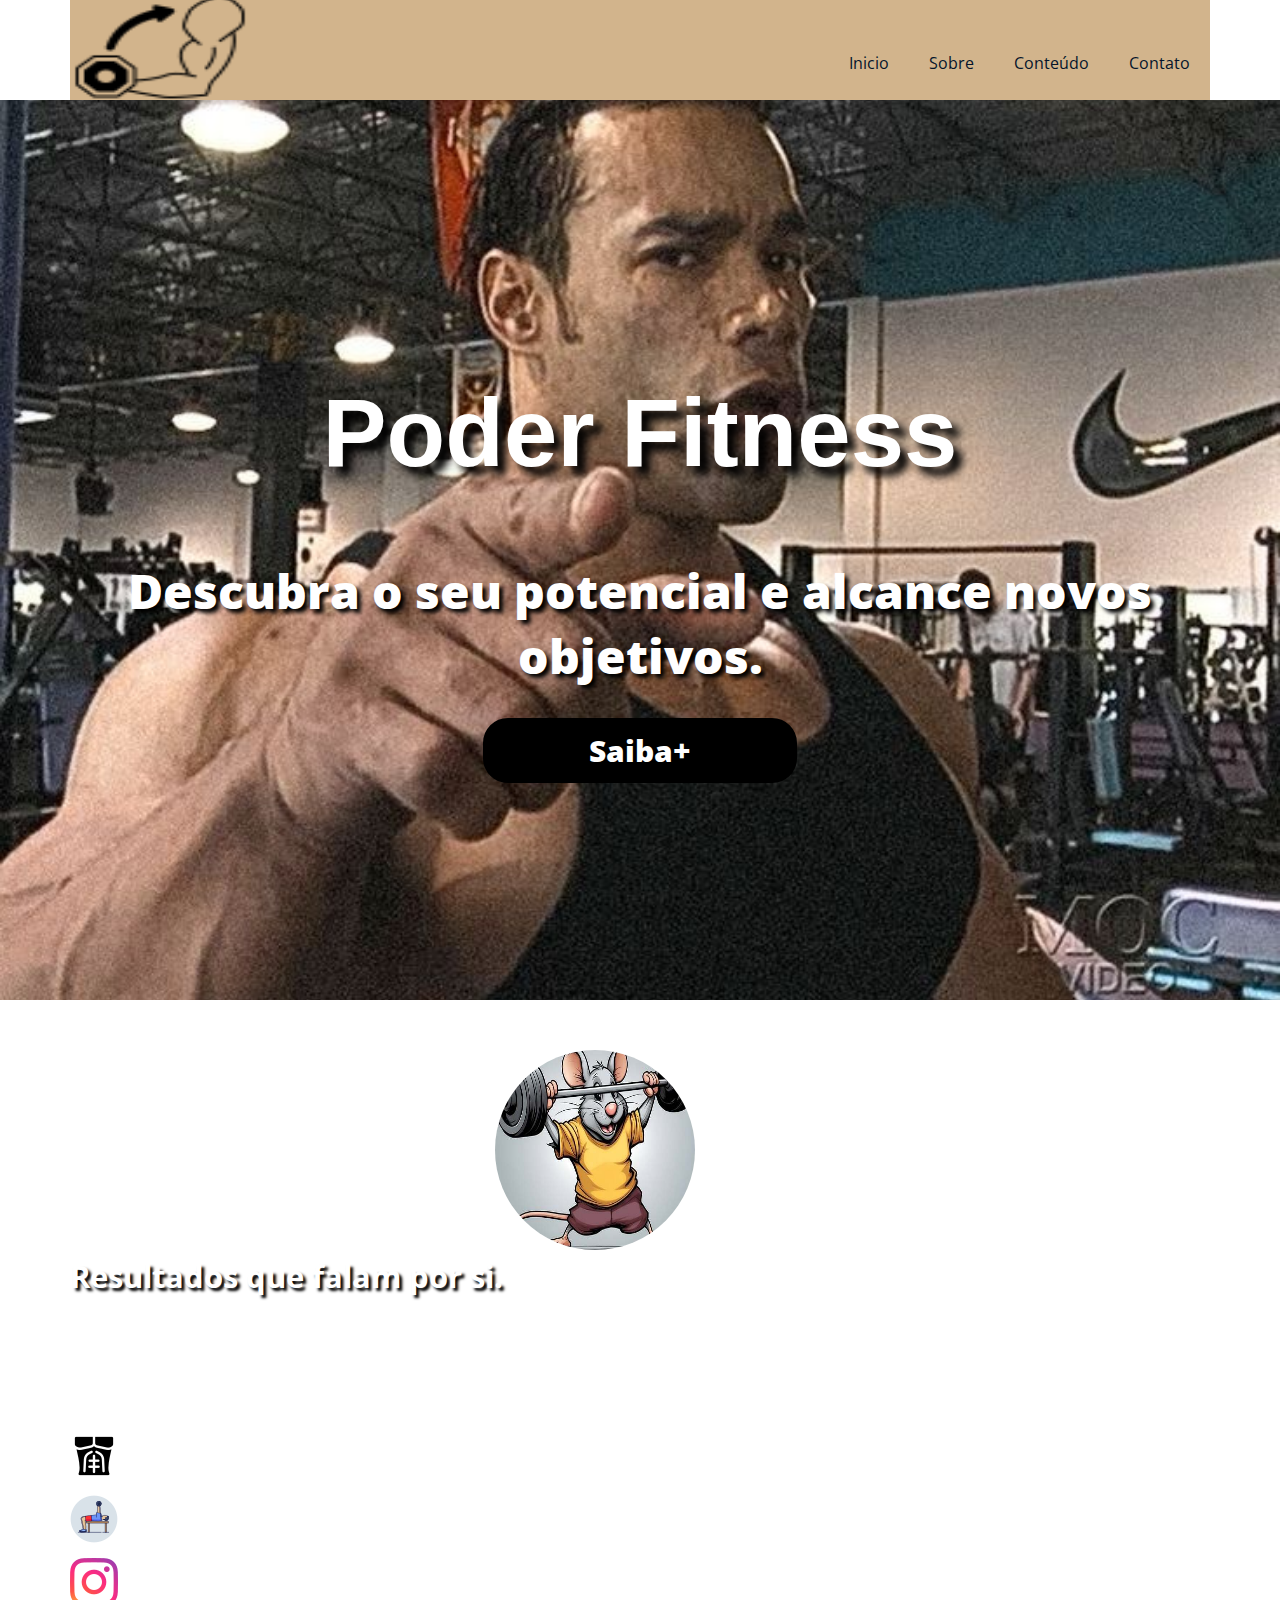
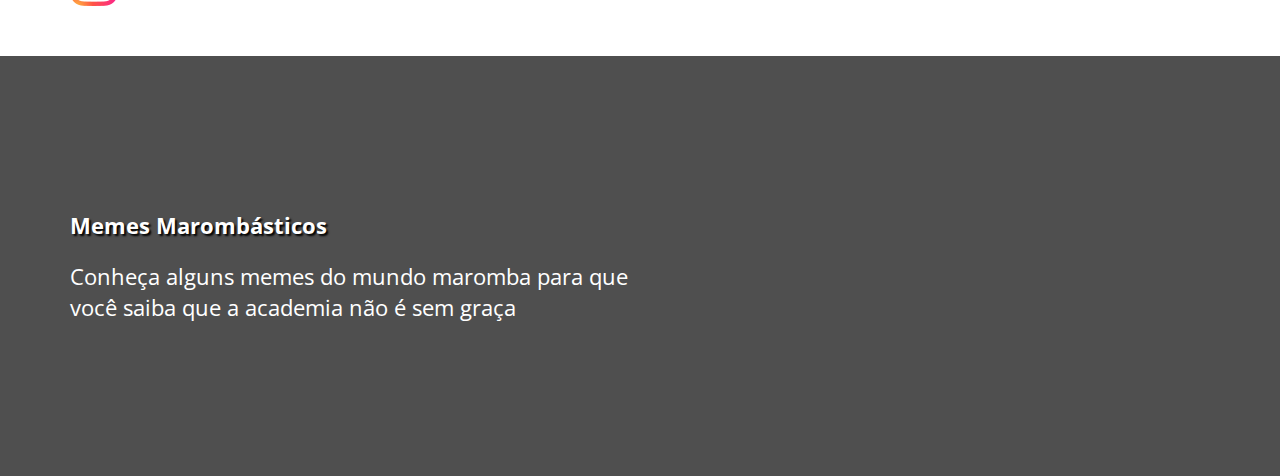
==== commit a2958702: "atividades do site" ====
--- a/index.html
+++ b/index.html
@@ -44,14 +44,14 @@
             </div>
             <div id="textodestaque">
                 <h2>Resultados que falam por si.</h2>
-                <p>Transforme suor em resultados.A transformação começa no momento em que você decide tentar.</p>
+                <p> Transforme suor em resultados. A       transformação começa no momento em que você decide tentar.</p>
                 <div class="topicos">
                     <img src="img/logoabdoman.png" alt="Trincado">
                     <p>Trincado</p>
                 </div>
                 <div class="topicos">
-                    <img src="img/githublogo.png" alt="GitHub">
-                    <p>GitHub</p>
+                    <img src="img/lovo20.png" alt="Treine mais!">
+                    <p>Treine mais</p>
                 </div>
                 <div class="topicos">
                     <img src="img/instalogo.png" alt="Instagrado">
--- a/style.css
+++ b/style.css
@@ -157,10 +157,12 @@
 
 
 /*>>>>>>>>>>>>>>>>>>>>>>>>>> >>>>>>>>>>>>>>>>>>>>>>>>Fim do Portrait<<<<<<<<<<<<<<<<<<<<<<<<<<<<<<<<<<<*/
+
 /************************************************DESTAQUE**************************************************/
 #destaque {
-    background: url(img/backgrounf5.jpg);
-    background: size;
+    background: url(img/backescurecida.jpg);
+    background-size: cover;
+    /* Ajusta o tamanho da imagem de fundo */
     background-position: center;
     /*espaçamento interno para nao encostar na borda da tela do dispositivo*/
     padding: 50px 15px;
@@ -189,22 +191,25 @@
 
 #textodestaque h2 {
     margin-bottom: 20px;
+
 }
 
 /* Atenção !!! detalhe do sinal ">" é referente ao elemento imediato*/
 #textodestaque>p {
-    color: var(--branco);
+    color: var(--preto);
     font-weight: 700;
+    font-size: 1.2em;
 }
 
 .topicos {
-    display: column;
+    display: flex;
+    /*flex-direction: column; /* Organiza os itens em uma coluna */
     align-items: center;
     margin-top: 15px;
 }
 
 .topicos img {
-    margin-right: 5px;
+    margin-right: 1px;
 }
 
 .topicos p {
@@ -276,11 +281,19 @@
         width: 256px;
         height: 256px;
     }
+
     /******sobre******/
     #video iframe {
         width: 560px;
         height: 315px;
-        
+
+    }
+
+    #textodestaque>p {
+        color: var(--branco);
+        font-weight: 700;
+        padding: 20px 0px 0px 0px;
+        font-size: 1.2em;
     }
 
 }
@@ -370,17 +383,25 @@
 
     #textodestaque>p {
         color: var(--branco);
+        font-size: 1.4em;
+    }
+
+    .topicos p {
+        color: var(--branco);
+        font-weight: 700;
         font-size: 1.2em;
     }
 
-    .topicos p {
-        font-weight: 700;
-    }
-    /******sobre******/
+    /******sobre***********************************/
     #video iframe {
         width: 560px;
         height: 315px;
-        
+    }
+
+    #sobre h2,
+    p {
+        color: var(--branco);
+        font-size: 1.4em;
     }
 }
 
@@ -388,7 +409,6 @@
 
 
 /* Fim | Tablet Portrait >>>>>>>>>>>>>>>>>>>>>>>>>>>>>>>>>>>>>>>>>>>>>>>>>>>>>>>>>>>>>>>>*/
-
 
 /* Tablet Landscape >>>>>>>>>>>>>>>>>>>>>>>>>>>>>>>>>>>>>>>>>>>>>>>>>>>>>>>>>>>>>>>>>>>>>>*/
 @media (min-width: 992px) {
@@ -418,6 +438,7 @@
         transition: all 0.5s;
 
     }
+
 
 }
 
@@ -485,14 +506,16 @@
         /* o codigo a baico fixa o banner */
         background-attachment: fixed;
     }
+
     /******sobre******/
     #sobre .container {
-        flex-direction: row; 
+        flex-direction: row;
         align-items: center;
-         }
-         #video iframe {
-             margin: 0;
-         }
+    }
+
+    #video iframe {
+        margin: 0;
+    }
 }
 
 /* Fim | PCs / Notebooks >>>>>>>>>>>>>>>>>>>>>>>>>>>*/
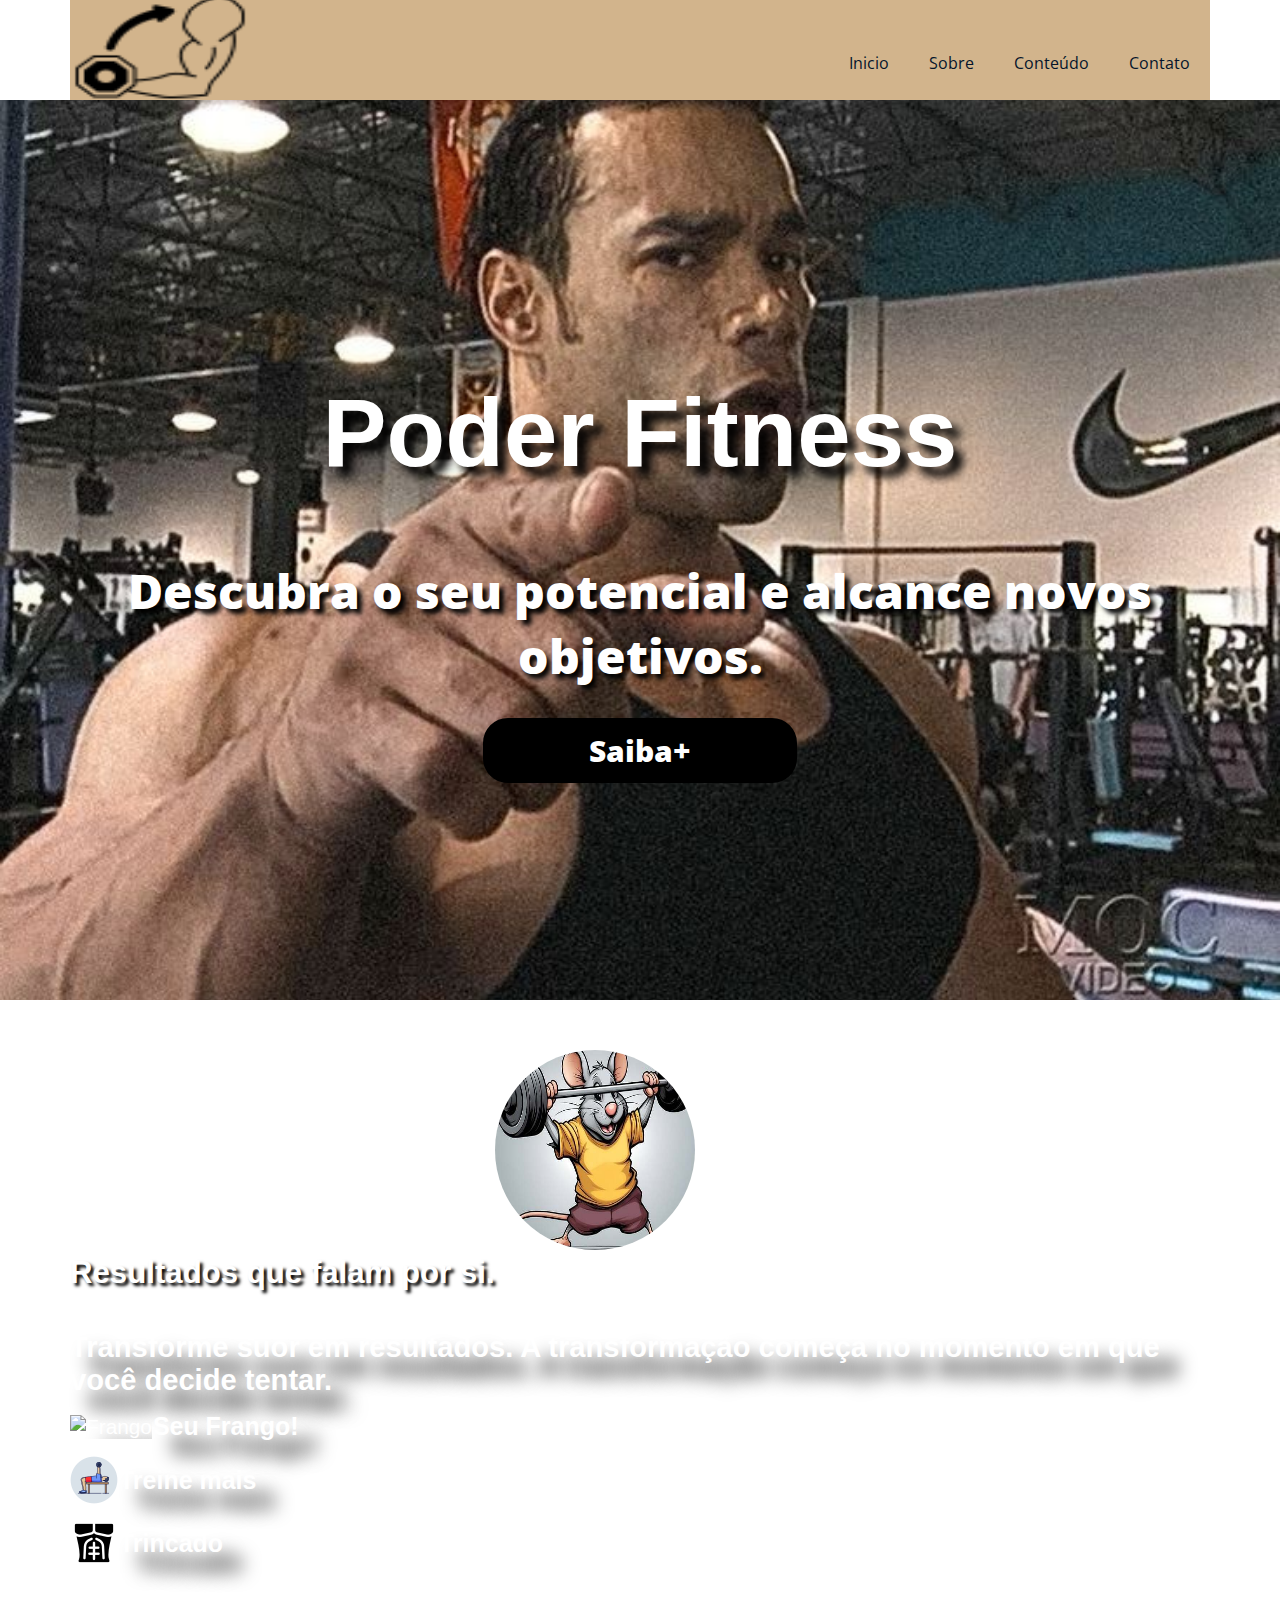
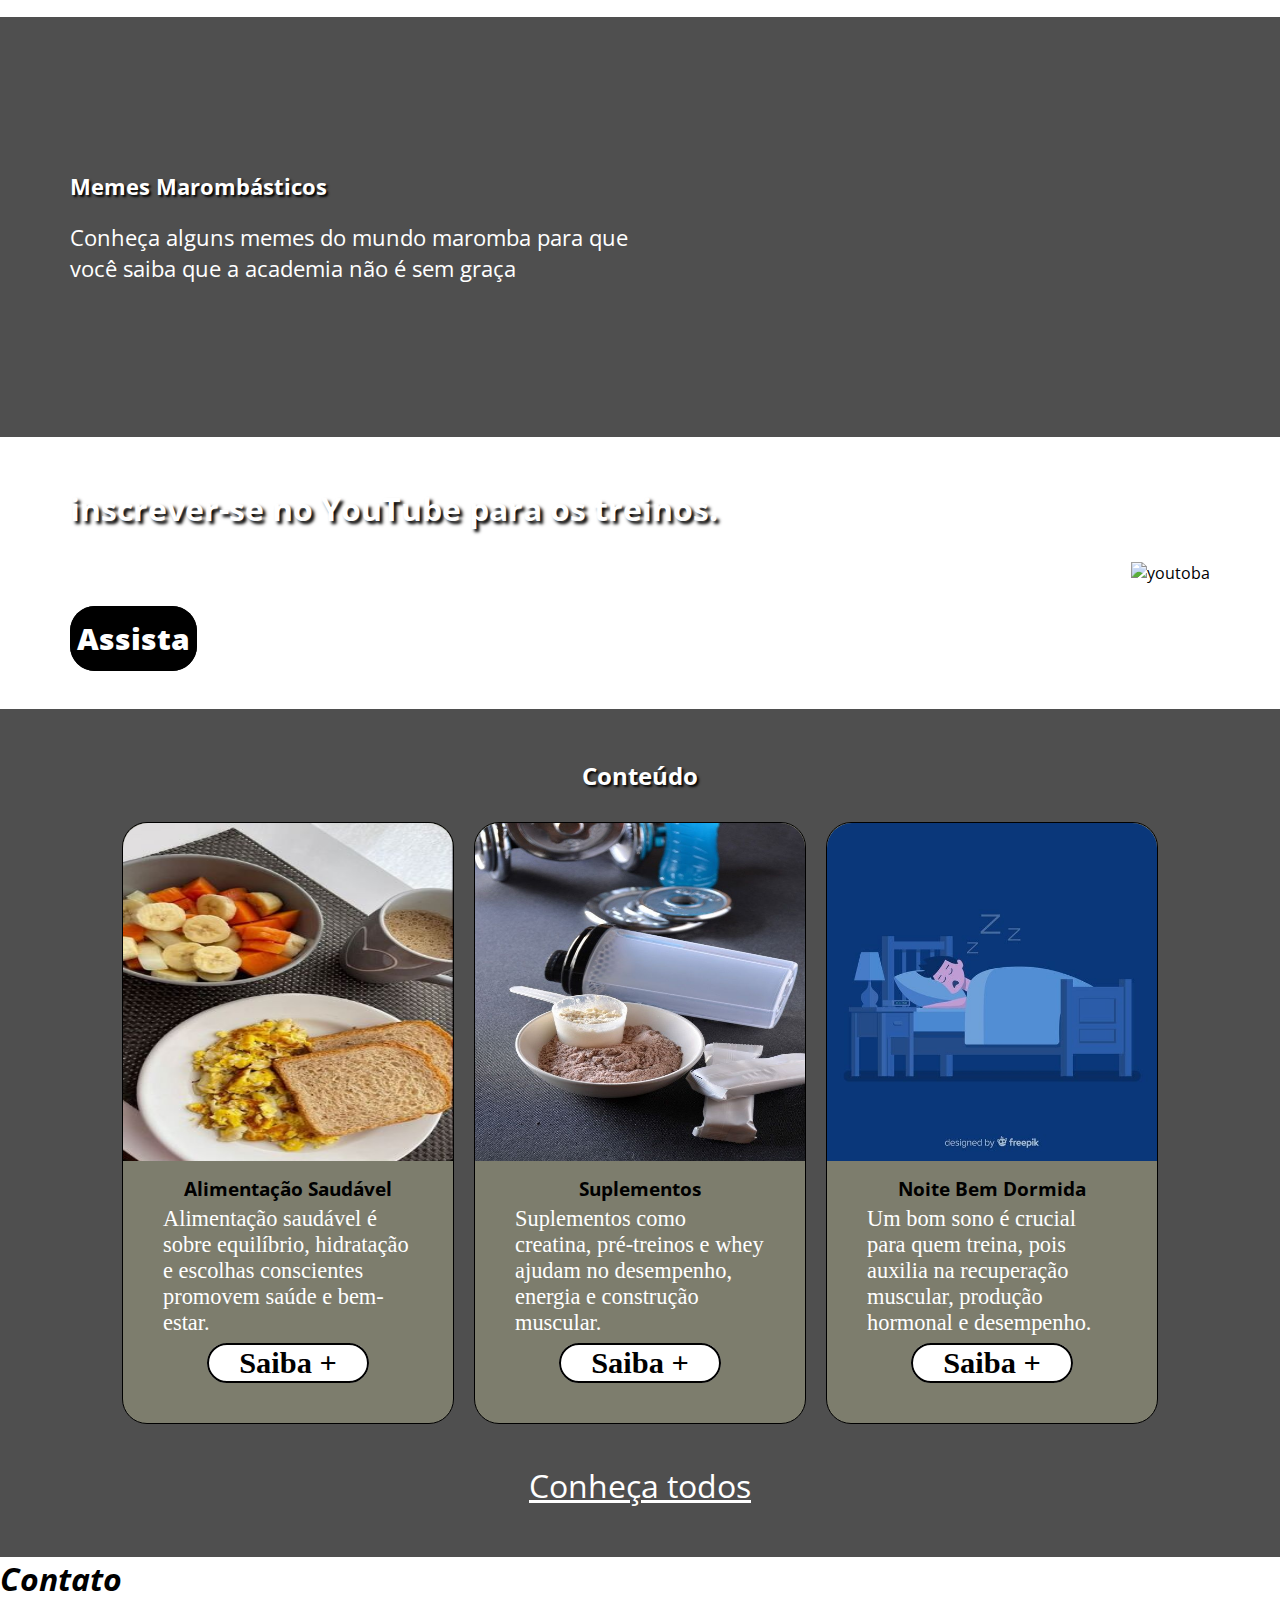
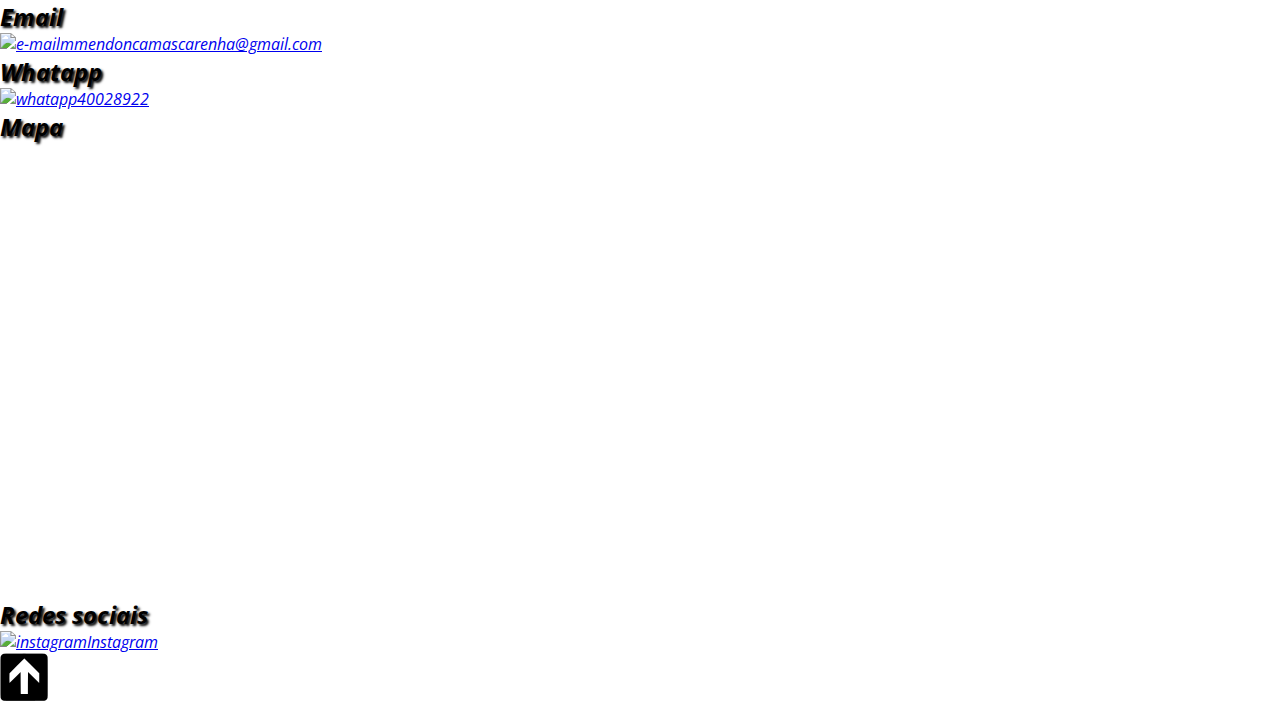
==== commit 47e49074: "ultimas atualizações" ====
--- a/index.html
+++ b/index.html
@@ -12,7 +12,7 @@
 
 <body>
     <!-- Cabeçalho -->
-    <header class="container">
+    <header class="container" id="Inicio">
         <!-- Logotipo -->
         <div id="logo">
             <img src="img/logo9.png" alt="academia">
@@ -23,20 +23,20 @@
             <label for="check">&#x268c;</label>
             <ul>
                 <li><a href="#">Inicio</a></li>
-                <li><a href="#">Sobre</a></li>
-                <li><a href="#">Conteúdo</a></li>
+                <li><a href="#Sobre">Sobre</a></li>
+                <li><a href="#Conteúdo ">Conteúdo</a></li>
                 <li><a href="#">Contato</a></li>
             </ul>
         </nav>
     </header>
 
-    <!--main-->
+    <!-- main -->
     <main>
         <h1>Poder Fitness</h1>
         <h2>Descubra o seu potencial e alcance novos objetivos.</h2>
         <a href="https://github.com/mmendoncamascarenha" class="botao">Saiba+</a>
     </main>
-    <!--Destaque-->
+    <!-- Destaque -->
     <section id="destaque">
         <div class="container">
             <div id="imagemdestaque">
@@ -44,23 +44,23 @@
             </div>
             <div id="textodestaque">
                 <h2>Resultados que falam por si.</h2>
-                <p> Transforme suor em resultados. A       transformação começa no momento em que você decide tentar.</p>
+                <p> Transforme suor em resultados. A transformação começa no momento em que você decide tentar.</p>
                 <div class="topicos">
-                    <img src="img/logoabdoman.png" alt="Trincado">
-                    <p>Trincado</p>
+                    <img src="img/frango.png" alt="Frango">
+                    <p>Seu Frango!</p>
                 </div>
                 <div class="topicos">
                     <img src="img/lovo20.png" alt="Treine mais!">
                     <p>Treine mais</p>
                 </div>
                 <div class="topicos">
-                    <img src="img/instalogo.png" alt="Instagrado">
-                    <p>Segue nois</p>
+                    <img src="img/logoabdoman.png" alt="abdomen">
+                    <p>Trincado</p>
                 </div>
             </div>
         </div>
     </section>
-    <!--Sobre-->
+    <!-- Sobre -->
     <section id="sobre">
         <div class="container">
             <div id="institucional">
@@ -73,6 +73,69 @@
             </div>
         </div>
     </section>
+    <!-- Faixa de destaque -->
+    <section id="faixaDestaque">
+        <div class="container">
+            <div id="imagemFaixa">
+                <img src="img/youtube.png" alt="youtoba">
+            </div>
+            <div id="textoFaixa">
+                <h2>inscrever-se no YouTube para os treinos.</h2>
+                <p>acompanhe treino atualizados!
+                    (Créditos a Laércio Refundini)
+                </p>
+                <a href="https://www.youtube.com/watch?v=5ZLAxK7jrQ4" target="_blank" class="botao">Assista</a>
+            </div>
+        </div>
+    </section>
+     <!-- Conteúdo (Cartões) -->
+     <section id="conteudo">
+        <div class="container">
+            <h2>Conteúdo</h2>
+            <div class="containerCards">
+                <div class="card">
+                    <img src="img/logocomida (1).jpg" alt="Comida Saudável">
+                    <h3>Alimentação Saudável</h3>
+                    <p>Alimentação saudável é sobre equilíbrio, hidratação e escolhas conscientes promovem saúde e bem-estar.</p>
+                    <a href="#" class="botao">Saiba +</a>
+                </div>
+                <div class="card">
+                    <img src="img/suplementos.jpg" alt="">
+                    <h3>Suplementos</h3>
+                    <p>Suplementos como creatina, pré-treinos e whey ajudam no desempenho, energia e construção muscular.</p>
+                    <a href="#" class="botao">Saiba +</a>
+                </div>
+                <div class="card">
+                    <img src="img/dormir.jpg" alt="">
+                    <h3>Noite Bem Dormida</h3>
+                    <p>Um bom sono é crucial para quem treina, pois auxilia na recuperação muscular, produção hormonal e desempenho.</p>
+                    <a href="#" class="botao">Saiba +</a>
+                </div>
+            </div>
+            <a href="#" id="todos">Conheça todos</a>
+        </div>
+    </section>
+    <!-- Para a seção de contato usar a tag semântica address -->
+    <address>
+        <h1>Contato</h1>
+        <h2>Email</h2>
+        <a href="mailto:mmendoncamascarenha@gmail.com?subject=Contato do site"><img src="img/email.png" alt="e-mail">mmendoncamascarenha@gmail.com</a>
+        <hr>
+
+        <h2>Whatapp</h2>
+        <a href="https://api.whatsapp.com/send?phone=551140028022"><img src="img/whatzaap.png" alt="whatapp">40028922</a>
+        <hr>
+
+        <h2>Mapa</h2>
+        <iframe src="https://www.google.com/maps/embed?pb=!1m14!1m12!1m3!1d15609821.658883356!2d-52.5684287!3d-17.219196039087997!2m3!1f0!2f0!3f0!3m2!1i1024!2i768!4f13.1!5e0!3m2!1spt-BR!2sbr!4v1733341863540!5m2!1spt-BR!2sbr" width="600" height="450" style="border:0;" allowfullscreen="" loading="lazy" referrerpolicy="no-referrer-when-downgrade"></iframe>
+
+        <h2>Redes sociais</h2>
+        <a href="https://www.instagram.com/" target="_blank"><img src="img/itaa.png" alt="instagram">Instagram</a>
+    </address>
+
+
+    <!-- Topo do site -->
+    <a href="#inicio" id="topo"><img src="img/topo.png" alt="topo"></a>
 </body>
 
 </html>--- a/style.css
+++ b/style.css
@@ -6,12 +6,15 @@
 /* variáveis */
 :root {
     --azul: #05152b;
+    --azulclaro:#064996;
     --branco: #fff;
     --bege: #F5DEB3;
     --preto: #000000;
     --vermelho: #FF0000;
     --cinza: #808080;
     --cinzaescuro: #4F4F4F;
+    --chocolate: #D2691E;
+    --roxobemescuro:#362121;
 
 }
 
@@ -55,6 +58,48 @@
 
 }
 
+#conteudo {
+    background-color: #4F4F4F;
+}
+
+.card {
+    width: 330px;
+    height: 600px;
+    margin-top: 15px;
+    background-color: #7d7d6d;
+    border: 1px solid var(--preto);
+    border-radius: 25px;
+    text-align: center;
+}
+
+
+.card img {
+    border-radius: 25px 25px 0px 0px;
+    height: 338px;
+    width: 330px;
+}
+
+.card h3 {
+    margin-top: 10px;
+    /*color: #D2691E;*/
+
+}
+
+.card p {
+    text-align: left;
+    padding: 5px 40px 10px 40px;
+    max-height: 160px;
+    font-family: 'Times New Roman', Times, serif;
+}
+
+.card a {
+    padding: 1px 30px;
+    /*border: 0;*/
+    background-color: var(--branco);
+    color: #000000;
+    font-family: 'Times New Roman', Times, serif;
+}
+
 /********************************************fim layout >>>>>>>>>>>>>>>>>>>>>>>>>>>>>>>>>>>>>>>>>>>>>>>>>>>>>>>>*/
 
 
@@ -136,7 +181,7 @@
 
 main h1,
 h2 {
-    text-shadow: #000 0.09em 0.09em 0.09em;
+    text-shadow: #000 0.1em 0.1em 0.1em;
     /* sombra */
 }
 
@@ -154,6 +199,67 @@
     margin-top: 10px;
     font-weight: 900;
 }
+
+/****************************************************faixa de destaque*************************************/
+#faixaDestaque {
+    background: url(img/backescurecida.jpg);
+    background-size: cover;
+    background-position: center;
+    padding: 50px 15px;
+}
+
+#faixaDestaque .container {
+    flex-direction: column;
+
+}
+
+#imagemFaixa img {
+    width: 256px;
+    height: 150px;
+}
+
+#textoFaixa h2 {
+    color: var(--branco);
+    margin-bottom:15px;
+    font-size: 2em;
+}
+
+#textoFaixa p {
+    margin-bottom: 40px;
+    font-size: 1.5em;
+}
+
+/******************************************** Seção de Conteudos (Cards) *********************************************/
+#conteudo {
+    padding: 50px 0px;
+}
+
+#conteudo .container {
+    flex-direction: column;
+    align-items: center;
+}
+
+#conteudo h2 {
+    color: #ffffff;
+    margin-bottom: 20px;
+}
+
+#todos {
+    color: var(--branco);
+    margin-top: 30px;
+    /*text-decoration: none;*/
+    font-size: 2em;
+    font-weight: 10000;
+}
+
+.containerCards {
+    display: flex;
+    flex-wrap: wrap;
+    justify-content: center;
+    font-size: 1.5em;
+
+}
+
 
 
 /*>>>>>>>>>>>>>>>>>>>>>>>>>> >>>>>>>>>>>>>>>>>>>>>>>>Fim do Portrait<<<<<<<<<<<<<<<<<<<<<<<<<<<<<<<<<<<*/
@@ -187,6 +293,9 @@
 
 #textodestaque {
     color: var(--branco);
+    font-family: Verdana, Geneva, Tahoma, sans-serif;
+    text-shadow: #000 0.9em 0.9em 0.9em;
+
 }
 
 #textodestaque h2 {
@@ -196,7 +305,7 @@
 
 /* Atenção !!! detalhe do sinal ">" é referente ao elemento imediato*/
 #textodestaque>p {
-    color: var(--preto);
+    color: var(--branco);
     font-weight: 700;
     font-size: 1.2em;
 }
@@ -296,7 +405,14 @@
         font-size: 1.2em;
     }
 
-}
+    /********************************************************* Seção de conteudo (Cards) **********************************************************/
+    .card {
+        margin: 10px 10px;
+    }
+}
+
+
+
 
 
 
@@ -403,6 +519,14 @@
         color: var(--branco);
         font-size: 1.4em;
     }
+    /****************************************** CARDS ********************************/
+    .containerCards {
+        display: flex;
+        flex-wrap: wrap;
+        justify-content: center;
+        font-size:1.0em;
+    
+    }
 }
 
 
@@ -507,7 +631,7 @@
         background-attachment: fixed;
     }
 
-    /******sobre******/
+    /****************************************sobre*******************************/
     #sobre .container {
         flex-direction: row;
         align-items: center;
@@ -516,6 +640,33 @@
     #video iframe {
         margin: 0;
     }
+
+    /**********************************faixa de destaque******************/
+    #faixaDestaque {
+        background-attachment: fixed;
+    }
+
+    #faixaDestaque .container {
+        flex-direction: row-reverse;
+        align-items: center;
+    }
+
+    #imagemFaixa img {
+        width: 300px;
+    }
+    #textoFaixa{
+        color: var(--branco);
+    }
+    /*********************************************************CARDs********************************************/
+    .containerCards {
+        display: flex;
+        flex-wrap: wrap;
+        justify-content: center;
+        font-size:1.0em;
+    
+    }
+
+
 }
 
 /* Fim | PCs / Notebooks >>>>>>>>>>>>>>>>>>>>>>>>>>>*/
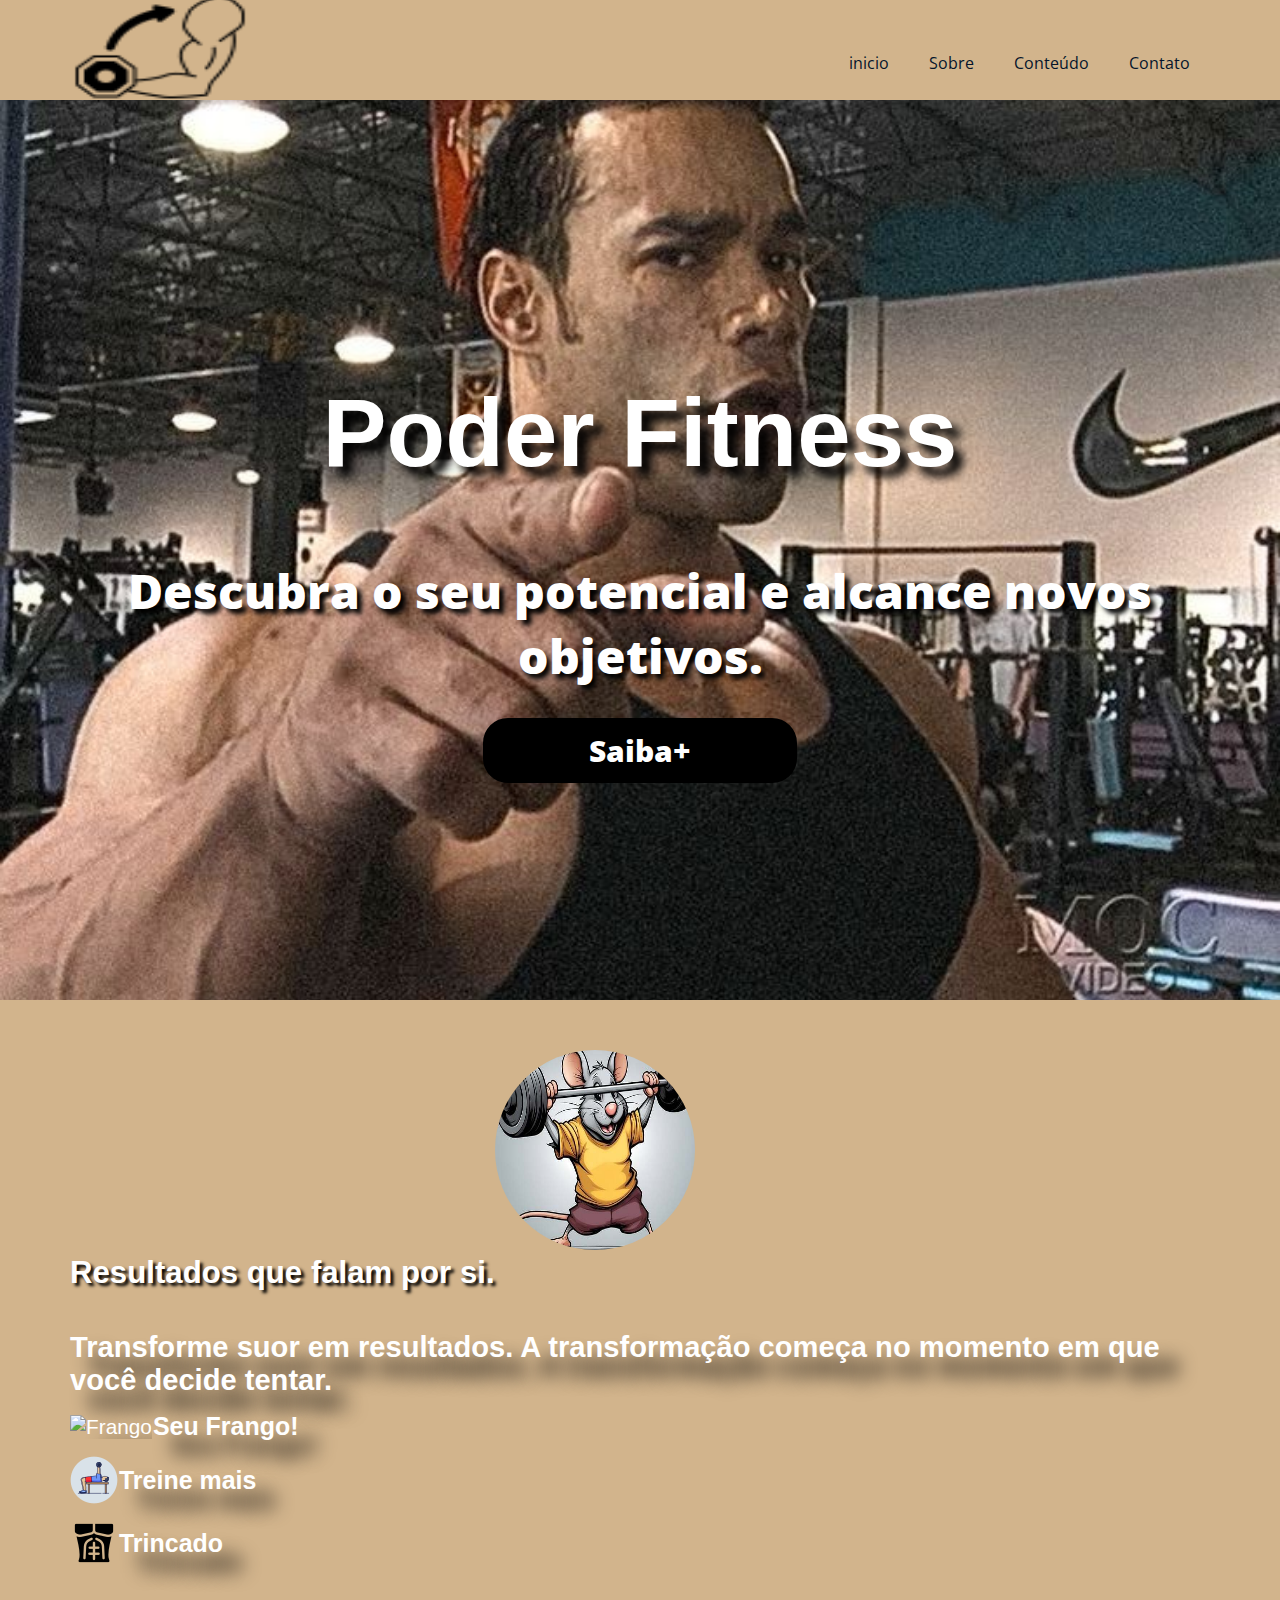
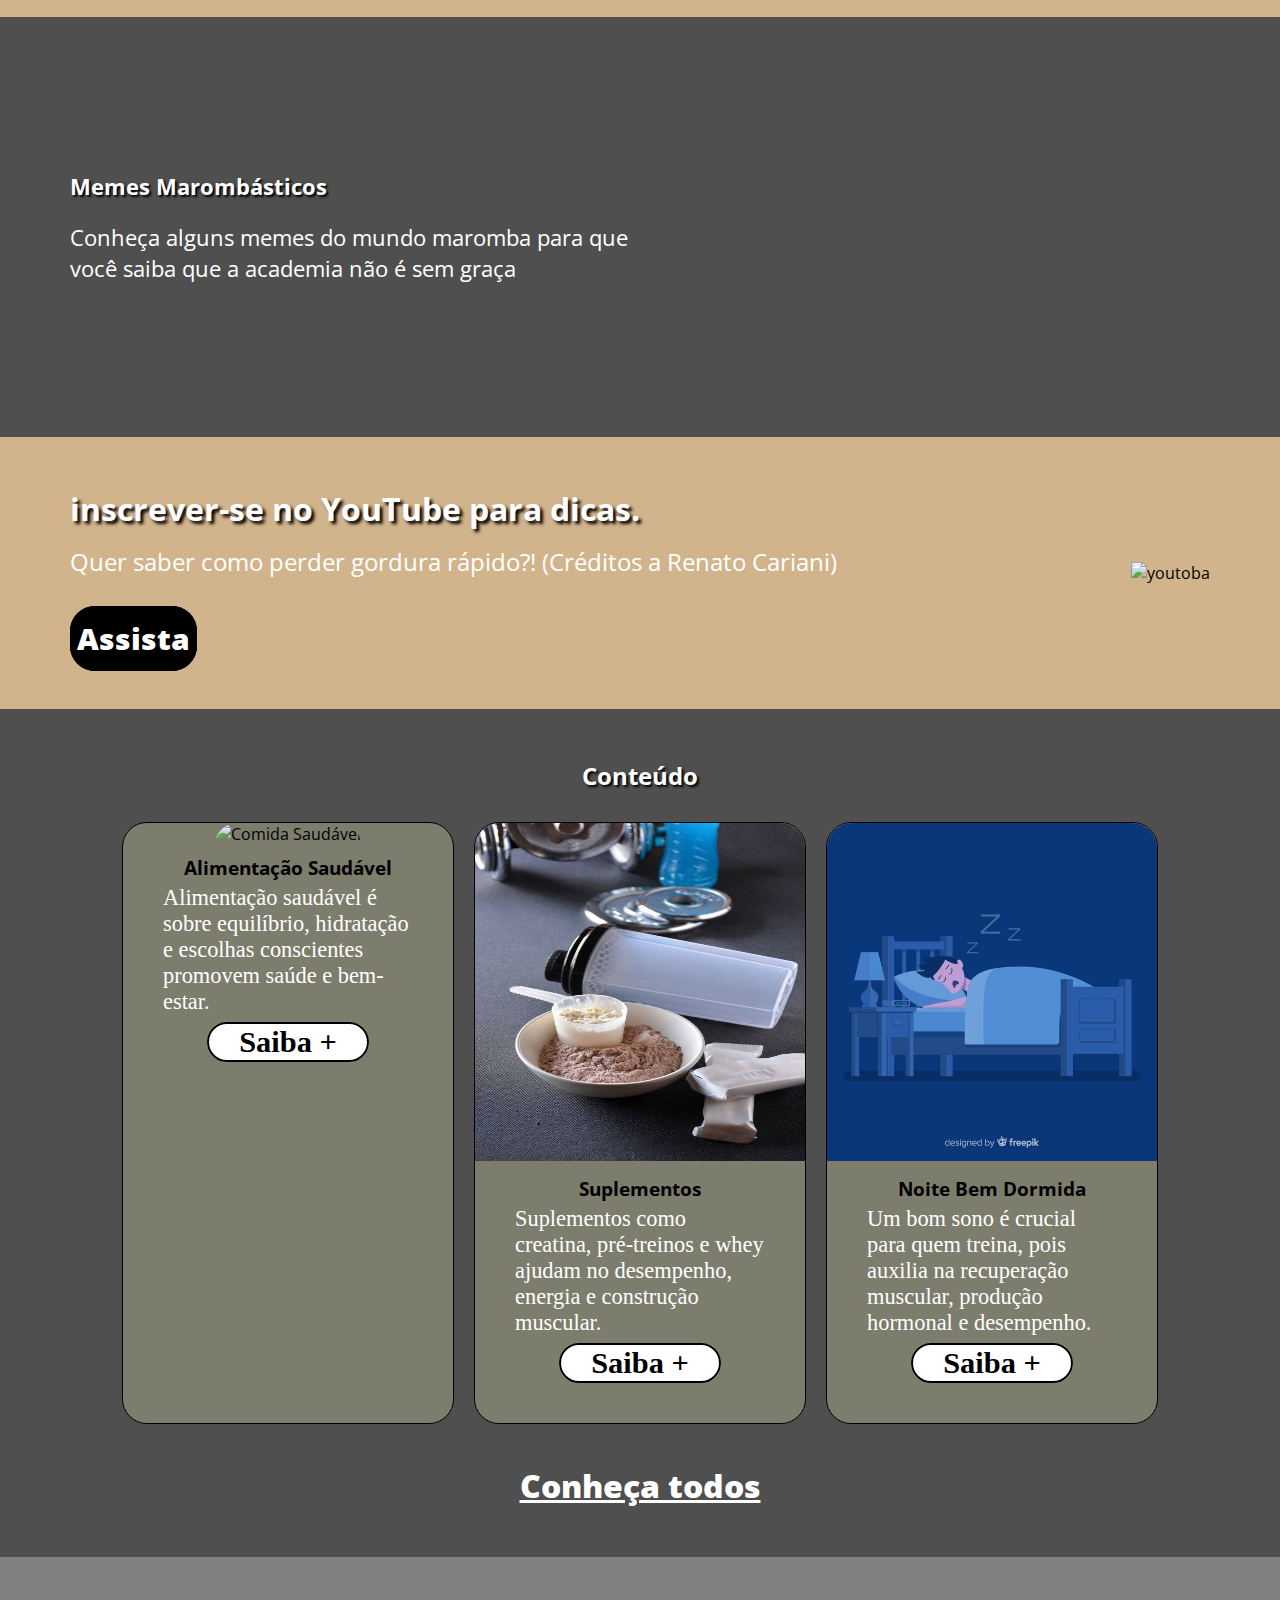
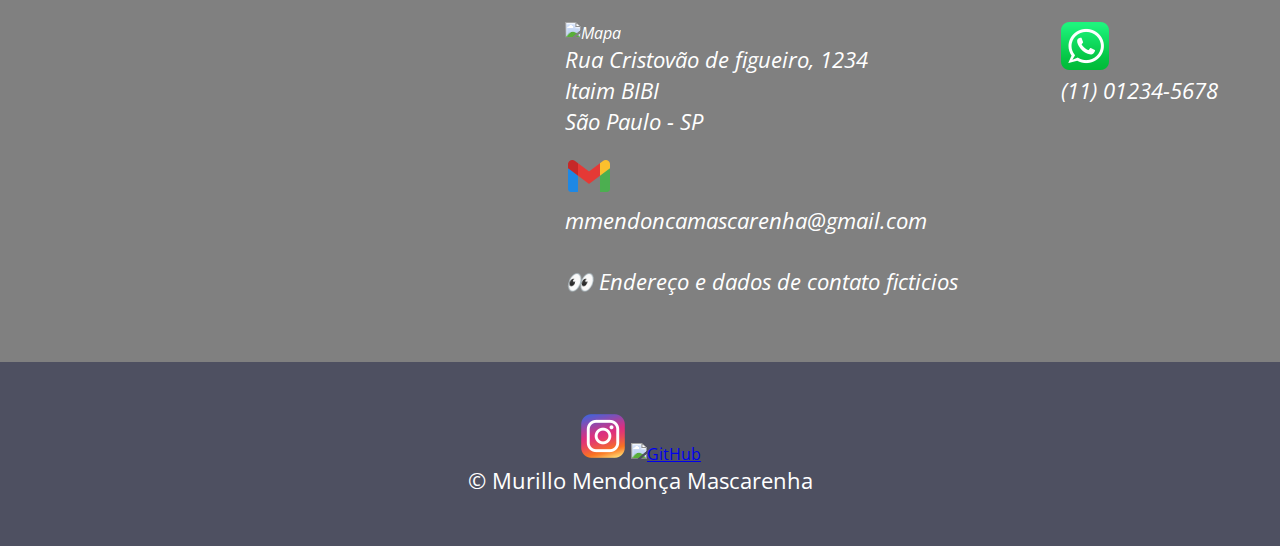
==== commit 366dac32: "ultimas atualizações" ====
--- a/index.html
+++ b/index.html
@@ -22,7 +22,7 @@
             <input type="checkbox" id="check">
             <label for="check">&#x268c;</label>
             <ul>
-                <li><a href="#">Inicio</a></li>
+                <li><a href="#inicio">inicio</a></li>
                 <li><a href="#Sobre">Sobre</a></li>
                 <li><a href="#Conteúdo ">Conteúdo</a></li>
                 <li><a href="#">Contato</a></li>
@@ -65,11 +65,14 @@
         <div class="container">
             <div id="institucional">
                 <h2>Memes Marombásticos</h2>
-                <p>Conheça alguns memes do mundo maromba para que você saiba que a academia não é sem graça                
+                <p>Conheça alguns memes do mundo maromba para que você saiba que a academia não é sem graça
                 </p>
             </div>
             <div id="video">
-                <iframe width="560" height="315" src="https://www.youtube.com/embed/xdHnJITxWY4?si=T-up6SNFZgvvO55Z" title="YouTube video player"  allow="accelerometer; autoplay; clipboard-write; encrypted-media; gyroscope; picture-in-picture; web-share" referrerpolicy="strict-origin-when-cross-origin" allowfullscreen></iframe>
+                <iframe width="560" height="315" src="https://www.youtube.com/embed/xdHnJITxWY4?si=T-up6SNFZgvvO55Z"
+                    title="YouTube video player"
+                    allow="accelerometer; autoplay; clipboard-write; encrypted-media; gyroscope; picture-in-picture; web-share"
+                    referrerpolicy="strict-origin-when-cross-origin" allowfullscreen></iframe>
             </div>
         </div>
     </section>
@@ -80,62 +83,88 @@
                 <img src="img/youtube.png" alt="youtoba">
             </div>
             <div id="textoFaixa">
-                <h2>inscrever-se no YouTube para os treinos.</h2>
-                <p>acompanhe treino atualizados!
-                    (Créditos a Laércio Refundini)
+                <h2>inscrever-se no YouTube para dicas.</h2>
+                <p>Quer saber como perder gordura rápido?!
+                    (Créditos a Renato Cariani)
                 </p>
-                <a href="https://www.youtube.com/watch?v=5ZLAxK7jrQ4" target="_blank" class="botao">Assista</a>
+                <a href="https://youtu.be/ykkty8JCx30?si=pY1YKn-lfJ3LBhJ2" target="_blank" class="botao">Assista</a>
             </div>
         </div>
     </section>
-     <!-- Conteúdo (Cartões) -->
-     <section id="conteudo">
+    <!-- Conteúdo (Cartões) -->
+    <section id="conteudo">
         <div class="container">
             <h2>Conteúdo</h2>
             <div class="containerCards">
                 <div class="card">
-                    <img src="img/logocomida (1).jpg" alt="Comida Saudável">
+                    <img src="img/logofood.jpg" alt="Comida Saudável">
                     <h3>Alimentação Saudável</h3>
-                    <p>Alimentação saudável é sobre equilíbrio, hidratação e escolhas conscientes promovem saúde e bem-estar.</p>
-                    <a href="#" class="botao">Saiba +</a>
+                    <p>Alimentação saudável é sobre equilíbrio, hidratação e escolhas conscientes promovem saúde e
+                        bem-estar.</p>
+                    <a href="https://youtu.be/wJBof_K85YY?si=_1cejXc-OGrmPian" class="botao">Saiba +</a>
                 </div>
                 <div class="card">
                     <img src="img/suplementos.jpg" alt="">
                     <h3>Suplementos</h3>
-                    <p>Suplementos como creatina, pré-treinos e whey ajudam no desempenho, energia e construção muscular.</p>
-                    <a href="#" class="botao">Saiba +</a>
+                    <p>Suplementos como creatina, pré-treinos e whey ajudam no desempenho, energia e construção
+                        muscular.</p>
+                    <a href="https://youtu.be/zeQjhuqi_KM?si=eMbNpGKY0qIcbg7e" class="botao">Saiba +</a>
                 </div>
                 <div class="card">
                     <img src="img/dormir.jpg" alt="">
                     <h3>Noite Bem Dormida</h3>
-                    <p>Um bom sono é crucial para quem treina, pois auxilia na recuperação muscular, produção hormonal e desempenho.</p>
-                    <a href="#" class="botao">Saiba +</a>
+                    <p>Um bom sono é crucial para quem treina, pois auxilia na recuperação muscular, produção hormonal e
+                        desempenho.</p>
+                    <a href="https://youtu.be/2SkSN9UkA2E?si=_hLmLLVlewlMynlQ" class="botao">Saiba +</a>
                 </div>
             </div>
-            <a href="#" id="todos">Conheça todos</a>
+            <a href="https://www.youtube.com/@renatocariani" id="todos">Conheça todos</a>
         </div>
     </section>
     <!-- Para a seção de contato usar a tag semântica address -->
     <address>
-        <h1>Contato</h1>
-        <h2>Email</h2>
-        <a href="mailto:mmendoncamascarenha@gmail.com?subject=Contato do site"><img src="img/email.png" alt="e-mail">mmendoncamascarenha@gmail.com</a>
-        <hr>
+        <div class="containerFlex6">
+            <div id="contato">
+                <a href="https://api.whatsapp.com/send?phone=5511012345678" target="_blank">
+                    <img src="img/whatzapp.png" alt="Whatsapp" title="Abrir no whatsapp">
+                    <p>(11) 01234-5678</p>
+                </a>
+            </div>
+            <div id="endereco">
+                <a href="https://maps.app.goo.gl/q2cijWquhUu3Dwua9"><img src="img/maps.jpg.png" alt="Mapa"
+                        id="IconMApa"></a>
+                <p>Rua Cristovão de figueiro, 1234</p>
+                <p>Itaim BIBI</p>
+                <p>São Paulo - SP</p>
 
-        <h2>Whatapp</h2>
-        <a href="https://api.whatsapp.com/send?phone=551140028022"><img src="img/whatzaap.png" alt="whatapp">40028922</a>
-        <hr>
+                <a href="mailto:mmendoncamascarenha@gmail.com?subject=contato">
+                    <img src="img/emaillogo.png" alt="email" title="Enviar E-mail">
+                    <p>mmendoncamascarenha@gmail.com</p>
+                    <p id="dados">&#128064; Endereço e dados de contato ficticios</p>
+                </a>
+            </div>
+            <div id="googleMaps">
+                <iframe src="https://www.google.com/maps/embed?pb=!1m18!1m12!1m3!1d3659.1872188814737!2d-46.47601402435195!3d-23.489765158966428!2m3!1f0!2f0!3f0!3m2!1i1024!2i768!4f13.1!3m3!1m2!1s0x94ce61abd260a8eb%3A0xaef791830825d88e!2sR.%20Crist%C3%B3v%C3%A3o%20de%20Figueiredo%20-%20Jardim%20Matarazzo%2C%20S%C3%A3o%20Paulo%20-%20SP%2C%2003809-070!5e0!3m2!1spt-BR!2sbr!4v1733505941463!5m2!1spt-BR!2sbr" width="400" height="300" style="border:0;" allowfullscreen="" loading="lazy" referrerpolicy="no-referrer-when-downgrade"></iframe>
+            </div>
+        </div>
+    </address>
+    <footer id="rodape">
+        <div class="container">
+            <div id="copyright">
+                <p>&#169; Murillo Mendonça Mascarenha</p>
+            </div>
+            <div id="social">
+                <a href="https://www.instagram.com/murillinho_07/" target="_blank"><img src="img/instagrado.png"
+                        alt="instagrado"></a>
+                <a href="https://github.com/mmendoncamascarenha" target="_blank"><img src="img/github.png.png"
+                        alt="GitHub"></a>
 
-        <h2>Mapa</h2>
-        <iframe src="https://www.google.com/maps/embed?pb=!1m14!1m12!1m3!1d15609821.658883356!2d-52.5684287!3d-17.219196039087997!2m3!1f0!2f0!3f0!3m2!1i1024!2i768!4f13.1!5e0!3m2!1spt-BR!2sbr!4v1733341863540!5m2!1spt-BR!2sbr" width="600" height="450" style="border:0;" allowfullscreen="" loading="lazy" referrerpolicy="no-referrer-when-downgrade"></iframe>
-
-        <h2>Redes sociais</h2>
-        <a href="https://www.instagram.com/" target="_blank"><img src="img/itaa.png" alt="instagram">Instagram</a>
-    </address>
+            </div>
+        </div>
+    </footer>
 
 
-    <!-- Topo do site -->
-    <a href="#inicio" id="topo"><img src="img/topo.png" alt="topo"></a>
+
 </body>
 
 </html>--- a/style.css
+++ b/style.css
@@ -6,7 +6,7 @@
 /* variáveis */
 :root {
     --azul: #05152b;
-    --azulclaro:#064996;
+    --azulclaro: #064996;
     --branco: #fff;
     --bege: #F5DEB3;
     --preto: #000000;
@@ -14,7 +14,8 @@
     --cinza: #808080;
     --cinzaescuro: #4F4F4F;
     --chocolate: #D2691E;
-    --roxobemescuro:#362121;
+    --roxobemescuro: #362121;
+    --begecerto: #D2B48C;
 
 }
 
@@ -25,12 +26,16 @@
     border: 0;
 }
 
+html{
+    scroll-behavior: smooth;
+}
+
 /************************************************* Layout******************************************/
 body {
     font-family: "Open Sans", serif;
     font-size: 1em;
     /* 1em = 100% ( tamanho padrão )*/
-    background-color: var(--background);
+    background-color: var(--begecerto);
 }
 
 .container {
@@ -43,6 +48,10 @@
 
 }
 
+footer .container{
+    flex-direction: column-reverse;
+
+}
 .botao {
     text-decoration: none;
     color: #fff;
@@ -220,7 +229,7 @@
 
 #textoFaixa h2 {
     color: var(--branco);
-    margin-bottom:15px;
+    margin-bottom: 15px;
     font-size: 2em;
 }
 
@@ -249,7 +258,7 @@
     margin-top: 30px;
     /*text-decoration: none;*/
     font-size: 2em;
-    font-weight: 10000;
+    font-weight: 1000.0;
 }
 
 .containerCards {
@@ -353,6 +362,43 @@
     background-color: #4F4F4F;
 }
 
+/****************************************************rodapé*****************************************/
+address {
+    padding: 35px 10px 50px 0px;
+    padding: 50px 10px;
+    background-color:var(--cinza);
+    color: #fff;
+}
+
+address a {
+    text-decoration: none;
+    color: #fff;
+}
+
+address img {
+    padding-top: 15px;
+}
+
+#dados {
+    margin: 30px 0px 15px 0px;
+}
+
+#googleMaps {
+    display: none;
+}
+footer{
+    padding: 50px;
+    background-color: #4e5061;
+    color: #fff;
+    text-align: center;
+}
+#social {
+    margin-bottom: 25px;
+}
+
+
+
+
 /* >>>>>>>>>>>>>>>>>>>>>>>>>>>>>>>>>>>>>>>>>>Smartphone Landscape >>>>>>>>>>>>>>>>>>>>>>>>>>>>>>>>>>>>>>>>>>*/
 @media (min-width: 576px) {
 
@@ -409,7 +455,18 @@
     .card {
         margin: 10px 10px;
     }
-}
+    /***********************************************************rodapé**************************************************************/
+
+    .FLex5{
+        flex-direction: row;
+        justify-content: space-between;
+        align-items: center;
+    }
+    #social{
+        margin: 0;
+    }
+}
+
 
 
 
@@ -519,13 +576,14 @@
         color: var(--branco);
         font-size: 1.4em;
     }
+
     /****************************************** CARDS ********************************/
     .containerCards {
         display: flex;
         flex-wrap: wrap;
         justify-content: center;
-        font-size:1.0em;
-    
+        font-size: 1.0em;
+
     }
 }
 
@@ -654,16 +712,29 @@
     #imagemFaixa img {
         width: 300px;
     }
-    #textoFaixa{
+
+    #textoFaixa {
         color: var(--branco);
     }
+
     /*********************************************************CARDs********************************************/
     .containerCards {
         display: flex;
         flex-wrap: wrap;
         justify-content: center;
-        font-size:1.0em;
-    
+        font-size: 1.0em;
+    }
+    /******************************************************rodapé**********************************************************/
+    #iconeMapa{
+        display: none;
+    }
+    #googleMaps{
+        display: inline;
+    }
+    .containerFlex6{
+        display: flex;
+        justify-content: space-around;
+        flex-direction: row-reverse;
     }
 
 
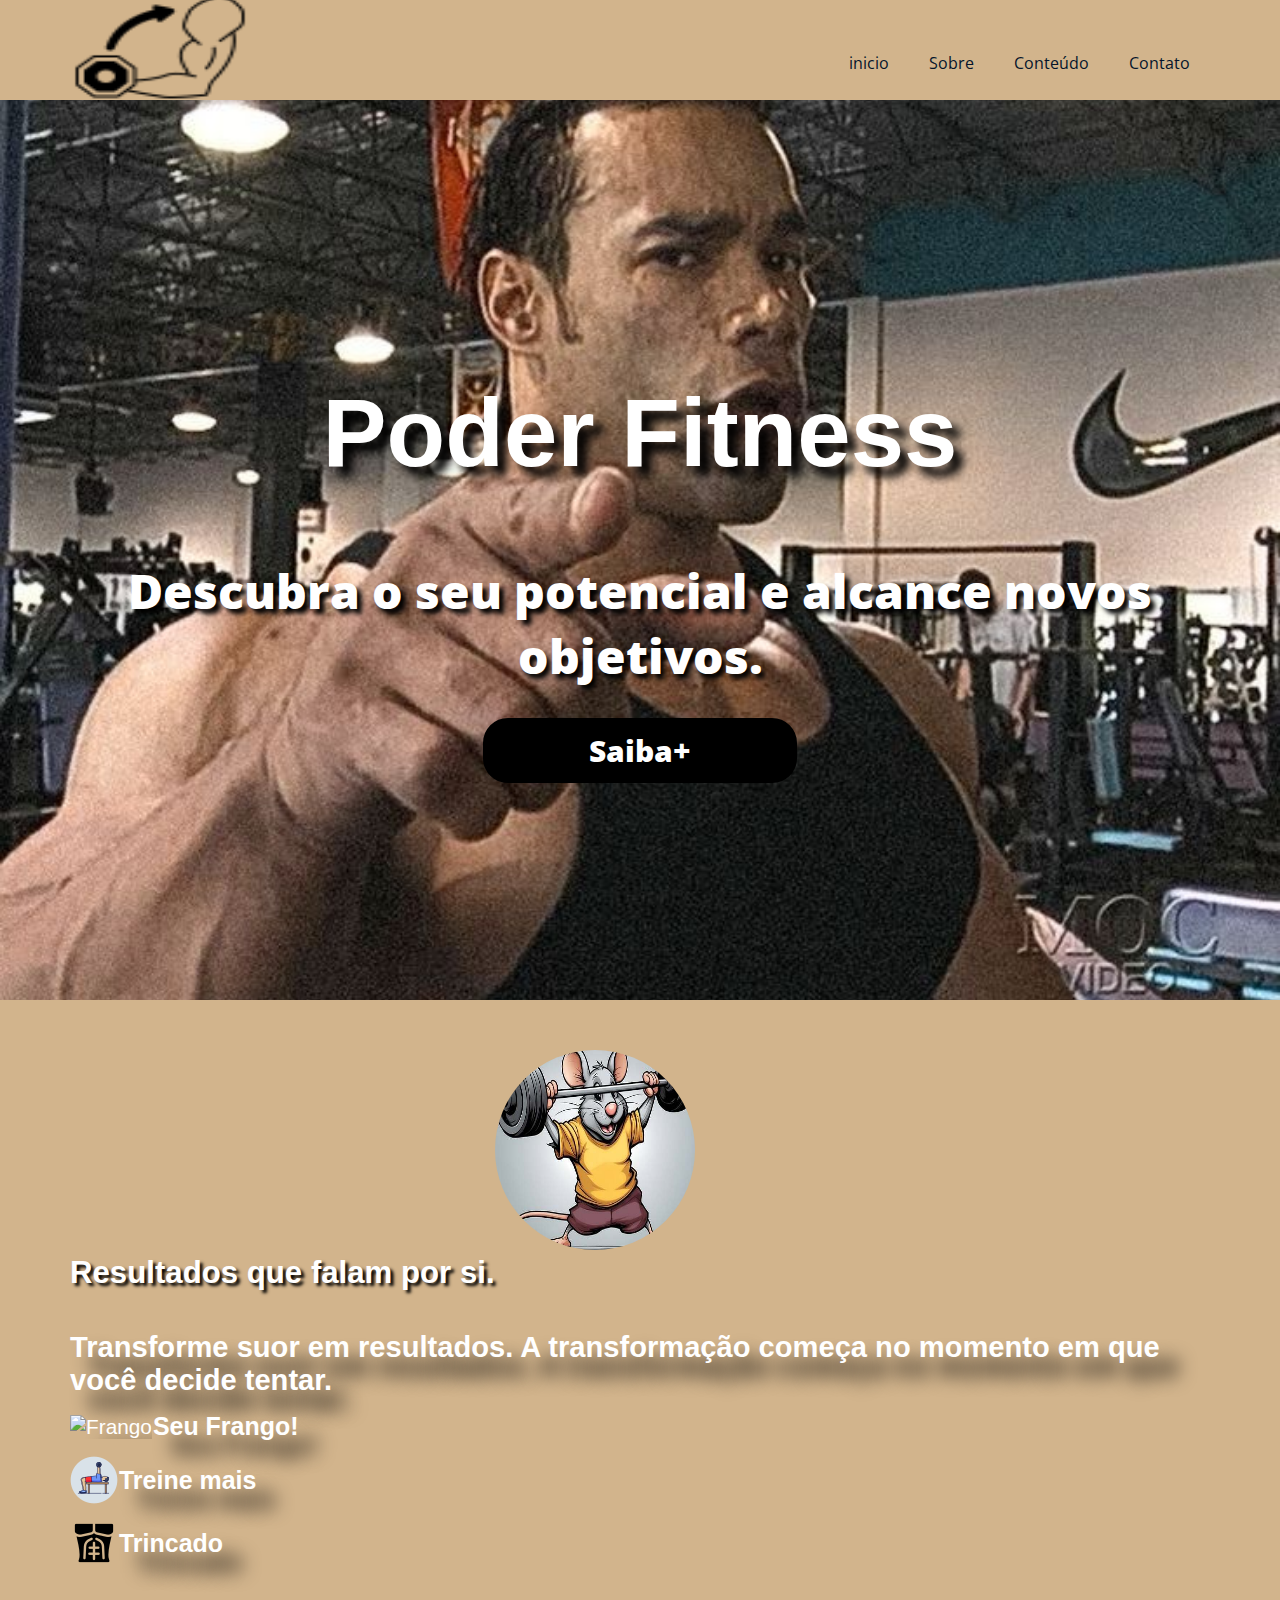
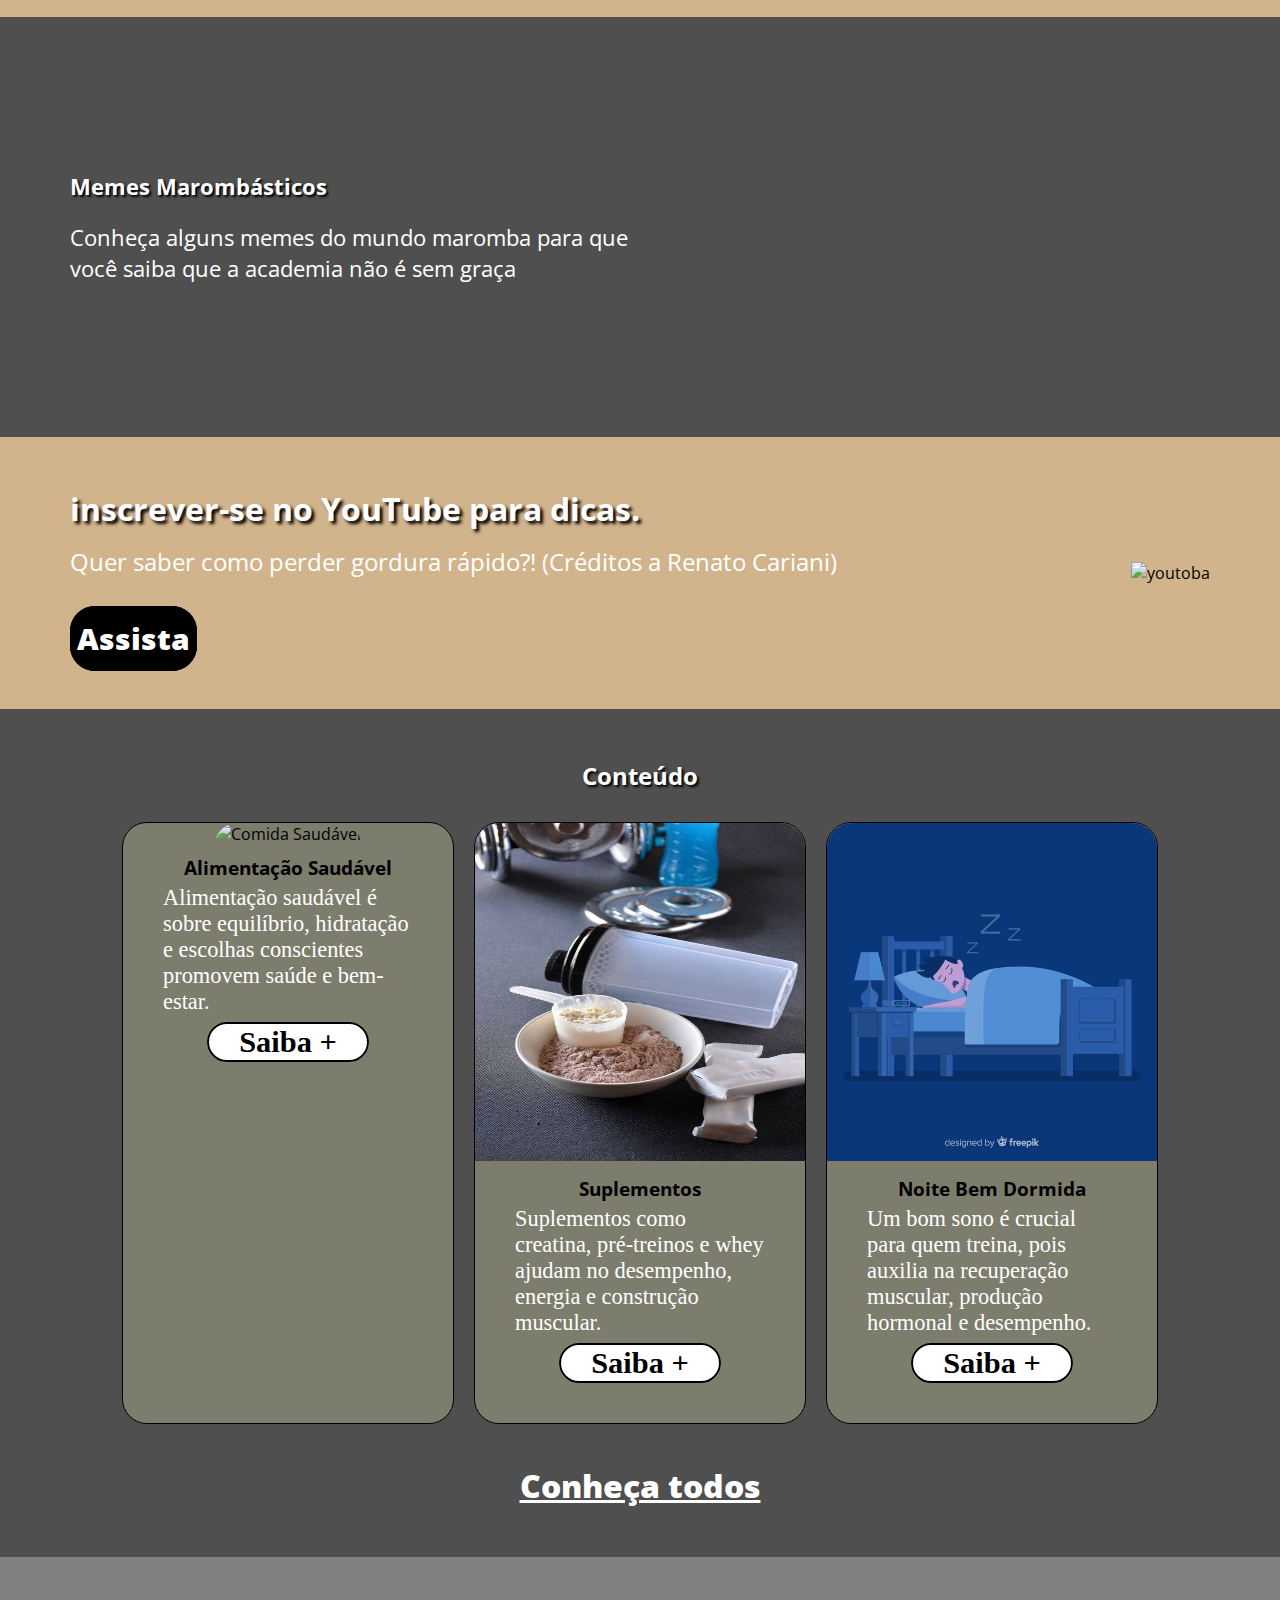
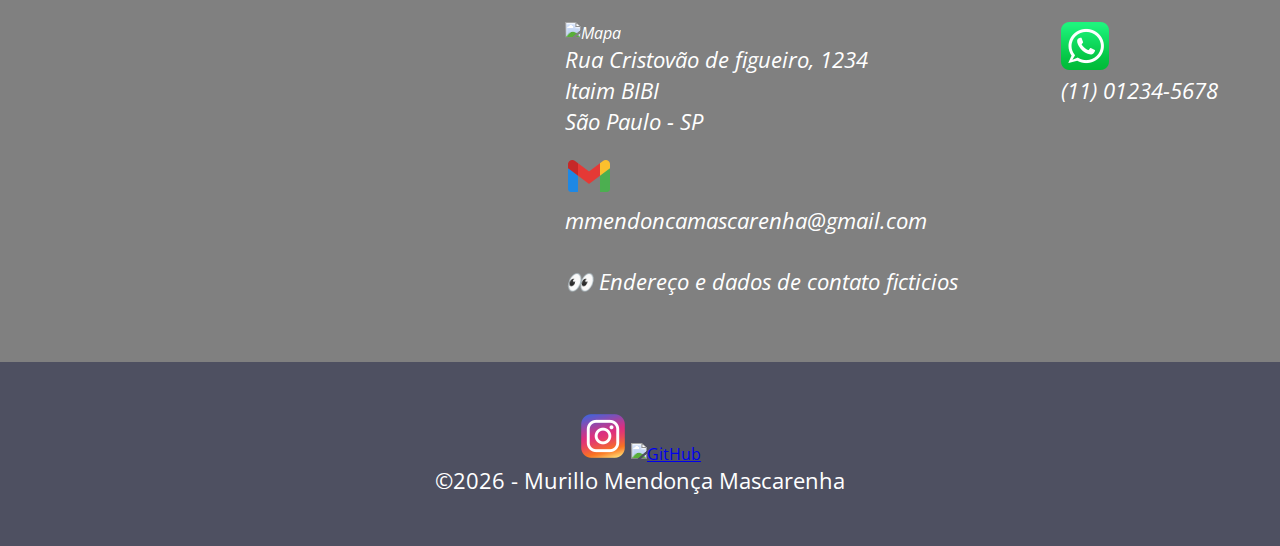
==== commit e99f2666: "desafio final" ====
--- a/index.html
+++ b/index.html
@@ -22,10 +22,10 @@
             <input type="checkbox" id="check">
             <label for="check">&#x268c;</label>
             <ul>
-                <li><a href="#inicio">inicio</a></li>
-                <li><a href="#Sobre">Sobre</a></li>
-                <li><a href="#Conteúdo ">Conteúdo</a></li>
-                <li><a href="#">Contato</a></li>
+                <li><a href="#">inicio</a></li>
+                <li><a href="#sobre">Sobre</a></li>
+                <li><a href="#conteudo ">Conteúdo</a></li>
+                <li><a href="#contato">Contato</a></li>
             </ul>
         </nav>
     </header>
@@ -151,7 +151,7 @@
     <footer id="rodape">
         <div class="container">
             <div id="copyright">
-                <p>&#169; Murillo Mendonça Mascarenha</p>
+                <p>&#169;<span id="copyrightYear"></span> - Murillo Mendonça Mascarenha</p>
             </div>
             <div id="social">
                 <a href="https://www.instagram.com/murillinho_07/" target="_blank"><img src="img/instagrado.png"
@@ -162,9 +162,12 @@
             </div>
         </div>
     </footer>
+    <script src="script.js"></script>
+    
 
 
 
+    
 </body>
 
 </html>